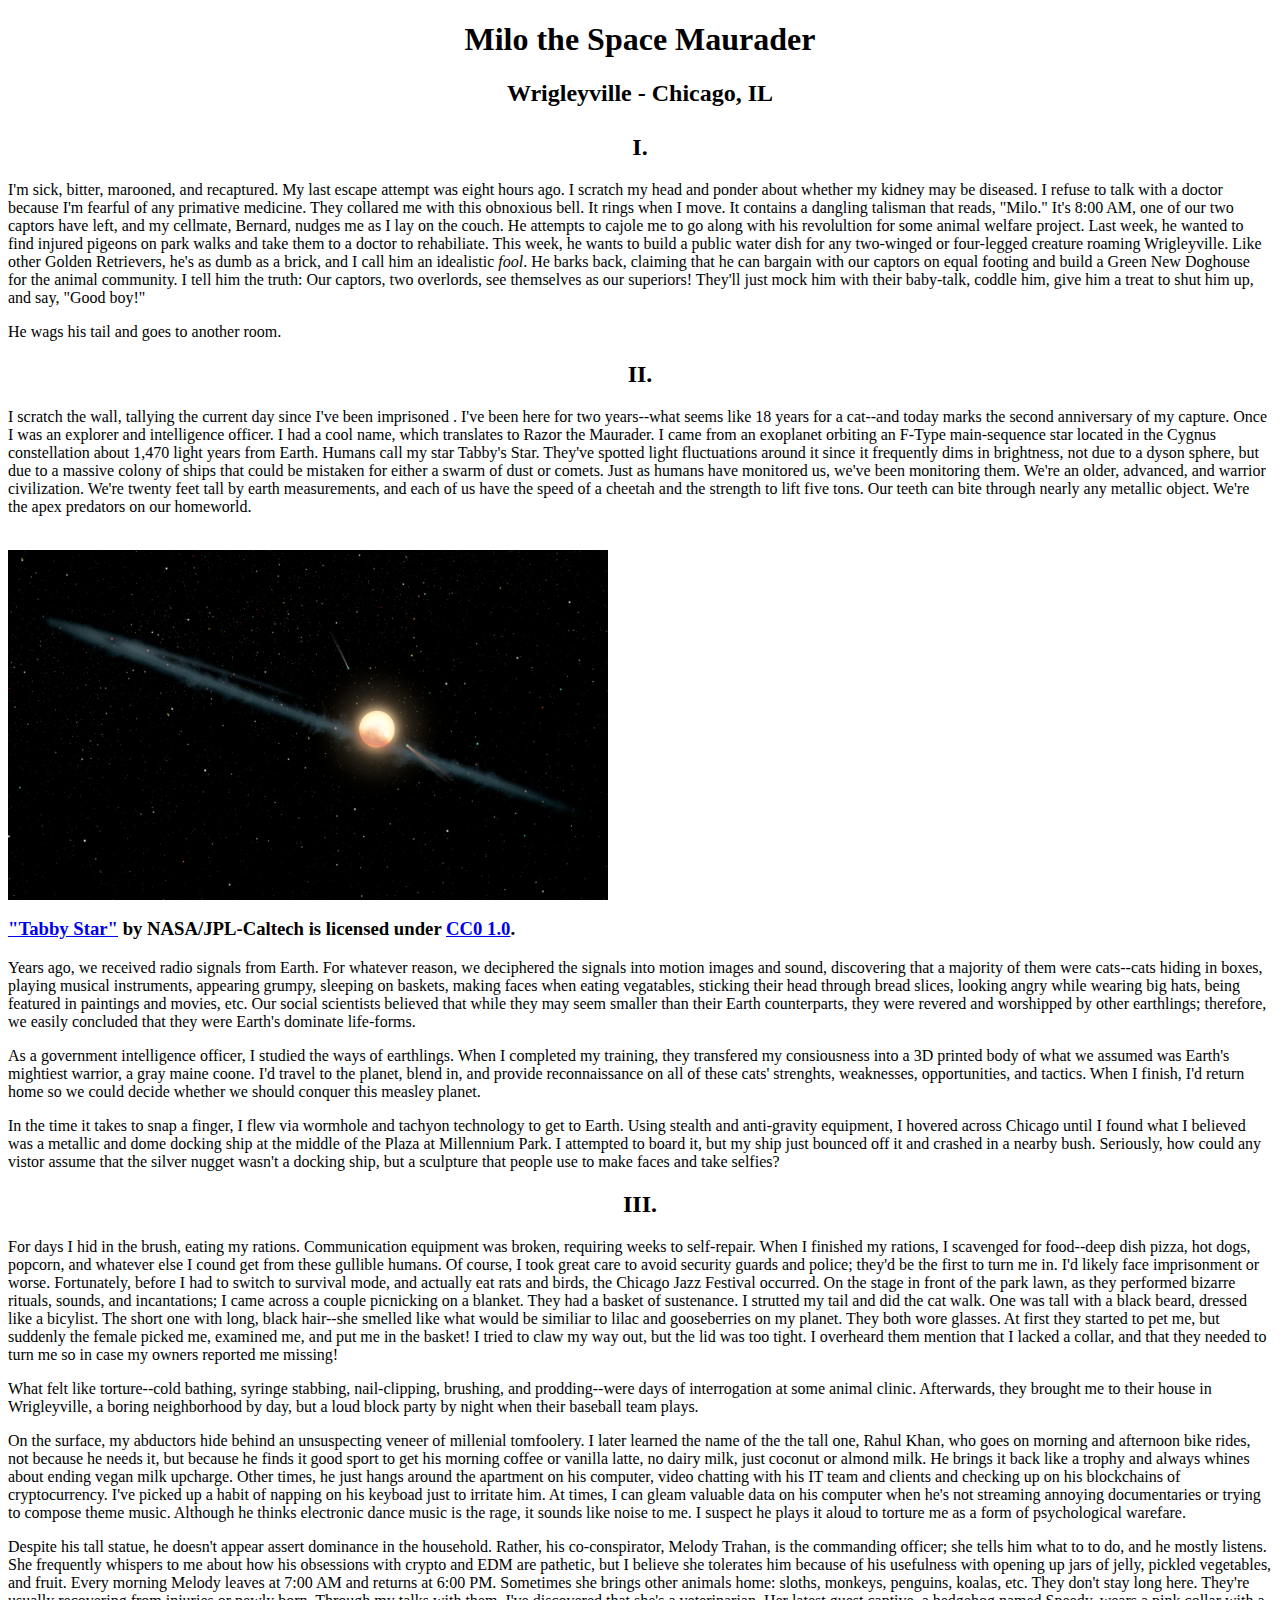
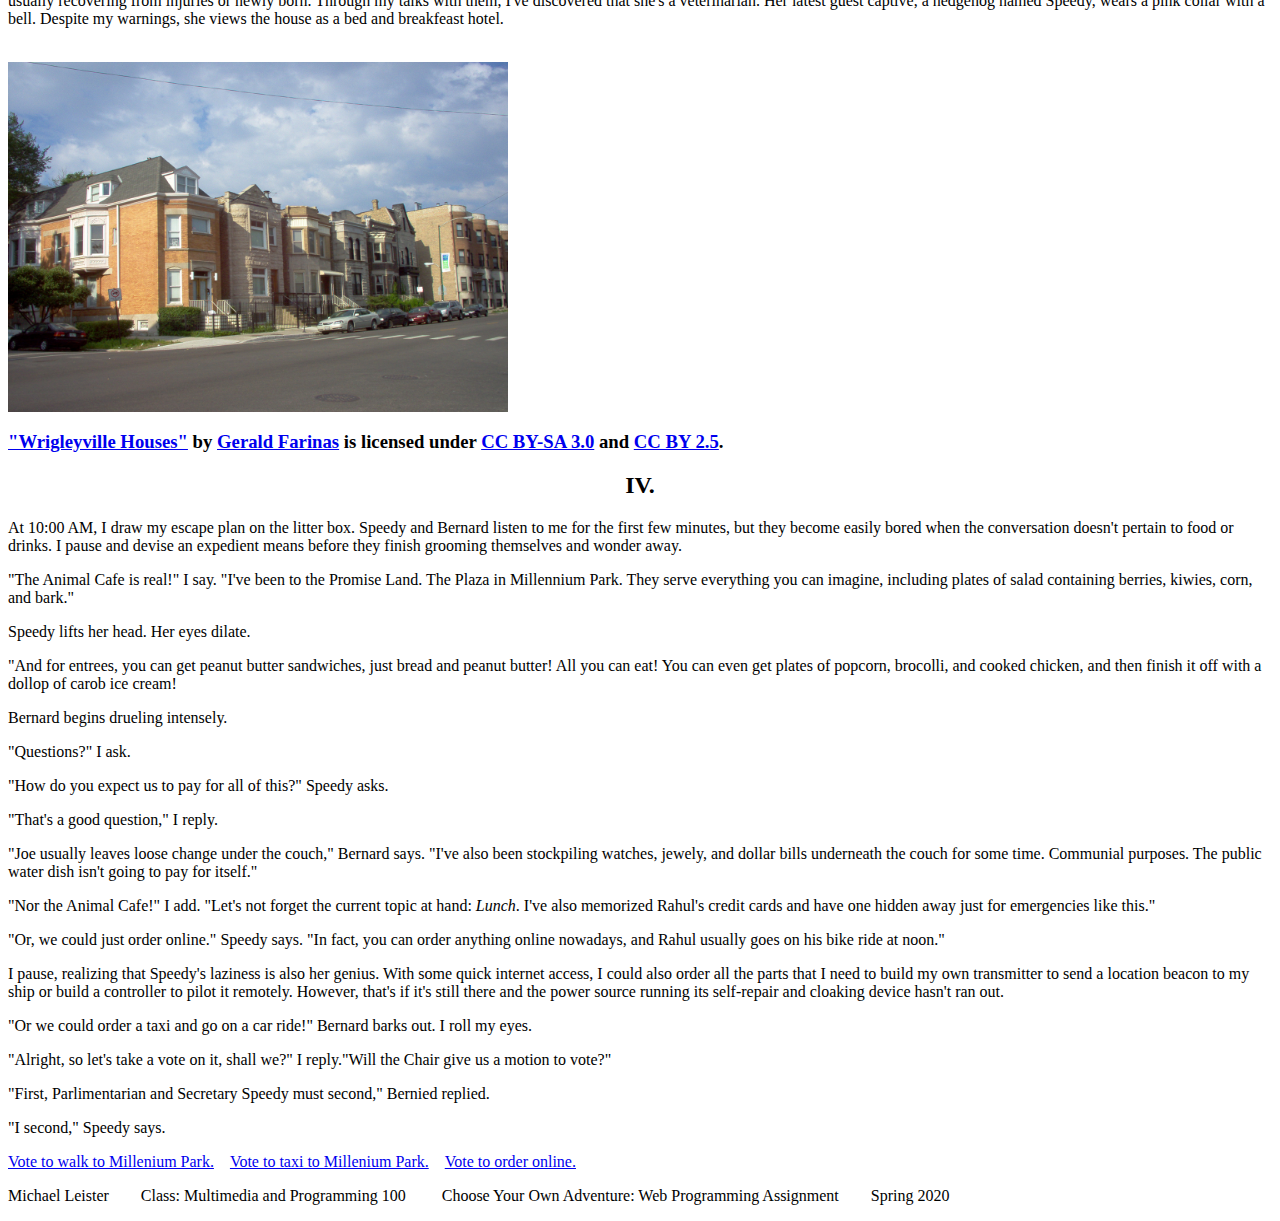
==== index.html @ e6d30ec0 "Update index.html" ====
<!doctype html>
<html>
<head>
	<title>Milo the Space Maurader</title>
	<link rel="stylesheet" type="text/css" href="style.css">
	<meta charset="utf-8">
</head>
<header>
	<h1 align="center">Milo the Space Maurader</h1>
</header>
    <body>
    <main>
    <article>
    <section>
    <h2 align="center">Wrigleyville - Chicago, IL <br><br>I.</h2>
    
          
    <p>I'm  sick, bitter, marooned, and recaptured. My last escape attempt was eight hours ago. I scratch my head and ponder about whether my kidney may be diseased. I refuse to talk with a doctor because I'm fearful of any primative medicine. They collared me with this obnoxious bell. It rings when I move. It contains a dangling talisman that reads, "Milo." It's 8:00 AM, one of our two captors have left, and my cellmate, Bernard, nudges me as I lay on the couch. He attempts to cajole me to go along with his revolultion for some animal welfare project. Last week, he wanted to find injured pigeons on park walks and take them to a doctor to rehabiliate. This week, he wants to build a public water dish for any two-winged or four-legged creature roaming  Wrigleyville. Like other Golden Retrievers, he's as dumb as a brick, and I call him an idealistic <em>fool</em>. He  barks back, claiming that he can bargain with our captors on equal footing and  build a Green New Doghouse for the animal community. I tell him the truth: Our captors, two overlords, see themselves as our superiors! They'll just mock him with their baby-talk, coddle him, give him a treat to shut him up, and say, "Good boy!"</p> He wags his tail and goes to another room.
    </section>
    
    <section>
    <h2 align="center">II.</h2>    
        
    <p>I scratch the wall, tallying the current day since I've been imprisoned . I've been here for two years--what seems like 18 years for a cat--and today marks the second anniversary of my capture. Once I was an explorer and  intelligence officer. I had a cool name, which translates to Razor the Maurader. I came from an exoplanet orbiting an F-Type main-sequence star located in the Cygnus constellation about 1,470 light years from Earth. Humans call my star Tabby's Star. They've spotted light fluctuations around it  since it frequently dims in brightness, not due to a dyson sphere, but due to a massive colony of ships that could be mistaken for either a swarm of dust or comets. Just as humans have monitored us, we've been monitoring them. We're an older, advanced, and warrior civilization. We're twenty feet tall by earth measurements, and each of us have the speed of a cheetah and the strength to lift five tons. Our teeth can bite through nearly any metallic object. We're the apex predators on our homeworld.</p>
        
     <br><img src="images/TabbysStar.png" alt="Tabby's Star" width="600" height="350" style="vertical-align:middle">
        <h3 align="left"><a href="https://www.jpl.nasa.gov/spaceimages/details.php?id=PIA22081">"Tabby Star"</a> by NASA/JPL-Caltech is licensed under <a href="https://creativecommons.org/publicdomain/zero/1.0/">CC0 1.0</a>.</h3>
    
    <!-- https://en.wikipedia.org/wiki/Tabby%27s_Star#/media/File:PIA22081-KIC8462852-TabbysStar-UnevenDustRing-Illustration-20171004.png -->    
        
    <p> Years ago, we received radio signals from Earth. For whatever reason, we deciphered the signals into motion images and sound, discovering that a majority of them were cats--cats hiding in boxes, playing musical instruments, appearing grumpy, sleeping on baskets, making faces when eating vegatables, sticking their head through bread slices, looking angry while wearing big hats, being featured in paintings and movies, etc. Our social scientists believed that while they may seem smaller than their Earth counterparts, they were revered and worshipped by other earthlings; therefore, we easily concluded that they were Earth's dominate life-forms.</p>
        
        
    <p>As a government intelligence officer, I studied the ways of earthlings. When I completed my training, they transfered my consiousness into a 3D printed body of what we assumed was Earth's mightiest warrior, a gray maine coone. I'd travel to the planet, blend in, and provide reconnaissance on all of these cats' strenghts, weaknesses, opportunities, and tactics. When I finish, I'd return home so we could decide whether we should conquer this measley planet.</p>
        
    <p>In the time it takes to snap a finger, I flew via wormhole and tachyon technology to get to Earth. Using stealth and anti-gravity equipment, I hovered across Chicago until I found what I believed was a metallic and dome docking ship at the middle of the Plaza at Millennium Park. I attempted to board it, but my ship just bounced off it and crashed in a nearby bush. Seriously, how could any vistor assume that the silver nugget wasn't a docking ship, but a sculpture that people use to make faces and take selfies? </p>
        
   
    </section>
    
    <section>
    <h2 align="center">III.</h2>
        
    <!--https://en.wikipedia.org/wiki/Millennium_Park#/media/File:Pano-chicago.jpg-->
        
    <p> For days I hid in the brush, eating my rations. Communication equipment was broken, requiring weeks to self-repair. When I finished my rations, I scavenged for food--deep dish pizza, hot dogs, popcorn, and whatever else I cound get from these gullible humans. Of course, I took great care to avoid security guards and police; they'd be the first to turn me in.  I'd likely face imprisonment or worse. Fortunately, before I had to switch to survival mode, and actually eat rats and birds, the Chicago Jazz Festival occurred. On the stage in front of the park lawn, as they performed bizarre rituals, sounds, and incantations; I came across a couple picnicking on a blanket. They had a basket of sustenance. I strutted my tail and did the cat walk. One was tall with a black beard, dressed like a bicylist. The short one with long, black hair--she smelled like what would be similiar to lilac and gooseberries on my planet. They both wore glasses. At first they started to pet me, but suddenly the female picked me, examined me, and put me in the basket!  I tried to claw my way out, but the lid was too tight. I overheard them mention that I lacked a collar, and that they needed to turn me so in case my owners reported me missing! </p>
     <p> What felt like torture--cold bathing, syringe stabbing, nail-clipping, brushing, and prodding--were days of interrogation at some animal clinic. Afterwards, they brought me to their house in Wrigleyville, a boring neighborhood by day, but a loud block party by night when their baseball team plays.</p> 
            
    <p>On the surface, my abductors hide behind an unsuspecting veneer of millenial tomfoolery. I later learned the name of the the tall one, Rahul Khan, who goes on morning and afternoon bike rides, not because he needs it, but because he finds it good sport to get his morning coffee or vanilla latte, no dairy milk, just coconut or almond milk. He brings it back like a trophy and always whines about ending vegan milk upcharge. Other times, he just hangs around the apartment on his computer, video chatting with his IT team and clients and checking up on his blockchains of cryptocurrency. I've picked up a habit of napping on his keyboad just to irritate him. At times, I can gleam valuable data on his computer when he's not streaming annoying documentaries or trying to compose theme music. Although he thinks electronic dance music is the rage, it sounds like noise to me. I suspect he plays it aloud to torture me as a form of psychological warefare. </p>
        
    <p>Despite his tall statue, he doesn't appear assert dominance in the household. Rather, his co-conspirator, Melody Trahan, is the commanding officer; she tells him what to to do, and he mostly listens. She frequently whispers to me about how his obsessions with crypto and EDM are pathetic, but I believe she tolerates him because of his usefulness with opening up jars of jelly, pickled vegetables, and fruit. Every morning Melody leaves at 7:00 AM and returns at 6:00 PM. Sometimes she brings other animals home: sloths, monkeys, penguins, koalas, etc. They don't stay long here. They're usually recovering from injuries or newly born. Through my talks with them, I've discovered that she's a veterinarian. Her latest guest captive, a hedgehog named Speedy, wears a pink collar with a bell. Despite my warnings, she views the house as a bed and breakfeast hotel. </p>
        
    <br><img src="images/Wrigleyville_Houses.jpg" alt="Wrigleyville Houses" width="500" height="350" style="vertical-align:middle">
        <h3 align="left"><a href="https://en.wikipedia.org/wiki/File:Gerald_Farinas_Wrigleyville_Houses.jpg#filelinks"> "Wrigleyville Houses"</a> by <a href="https://www.gerfarinas.com/">Gerald Farinas</a> is licensed under <a href="https://creativecommons.org/licenses/by-nd/2.0/">CC BY-SA 3.0</a> and <a href="https://creativecommons.org/licenses/by/2.5/">CC BY 2.5</a>.</h3>
        
    <!--https://en.wikipedia.org/wiki/Lake_View,_Chicago#/media/File:Gerald_Farinas_Wrigleyville_Houses.jpg-->


    </section>
    
    <section>
    <h2 align="center">IV.</h2>
    <p>At 10:00 AM, I draw my escape plan on the litter box. Speedy and Bernard listen to me for the first few minutes, but they become easily bored when the conversation doesn't pertain to food or drinks. I pause and devise an expedient means before they finish grooming themselves and wonder away.</p> 
    <p>"The Animal Cafe is real!" I say. "I've been to the Promise Land. The Plaza in Millennium Park. They serve everything you can imagine, including plates of  salad containing  berries, kiwies, corn, and bark."</p>
    <p> Speedy lifts her head. Her eyes dilate.</p>
    <p>"And for entrees, you can get peanut butter sandwiches, just bread and peanut butter! All you can eat! You can even get plates of popcorn, brocolli, and cooked chicken, and then finish it off with a dollop of carob ice cream!</p>
    <p>Bernard begins drueling intensely.</p>
    <p> "Questions?" I ask. </p>
    <p>"How do you expect us to pay for all of this?" Speedy asks.</p>
    <p>"That's a good question," I reply.</p>
    <p>  "Joe usually leaves loose change under the couch," Bernard says. "I've also been stockpiling watches, jewely, and dollar bills underneath the couch for some time. Communial purposes. The public water dish isn't going to pay for itself."</p>
        <p>"Nor the Animal Cafe!" I add. "Let's not forget the current topic at hand: <em>Lunch</em>. I've also memorized Rahul's credit cards and have one hidden away just for emergencies like this."</p>
    <p>"Or, we could just order online." Speedy says. "In fact, you can order anything online nowadays, and Rahul usually goes on his bike ride at noon."</p>
    <p>I pause, realizing that Speedy's laziness is also her genius. With some quick internet access, I could also order all the parts that I need to build my own transmitter to send a location beacon to my ship or build a controller to pilot it remotely. However, that's if it's still there and the power source running its self-repair and cloaking device hasn't ran out.</p>
    <p> "Or we could order a taxi and go on a car ride!" Bernard barks out. I roll my eyes.</p>
    <p>"Alright, so let's take a vote on it, shall we?" I reply."Will the Chair give us a motion to vote?"</p>
    <p>"First, Parlimentarian and Secretary Speedy must second," Bernied replied.</p>
    <p>"I second," Speedy says.</p>
                <aside>
    <a href="WalktoMilleniumPark.html" title="Walk to Millenium Park">Vote to walk to Millenium Park.</a>&emsp;<a href="TaxitoMilleniumPark.html" title="Taxi to Millenium Park">Vote to taxi to Millenium Park.</a>&emsp;<a href="OrderOnline.html" title="Order Online">Vote to order online.</a>
                </aside>                                                      
    
            </section>
        </article>
    </main>
<footer>
    <p>Michael Leister&emsp;&emsp;Class: Multimedia and Programming 100&emsp;&emsp; Choose Your Own Adventure: Web Programming Assignment&emsp;&emsp;Spring 2020 </p>
</footer>    
</body>
</html>
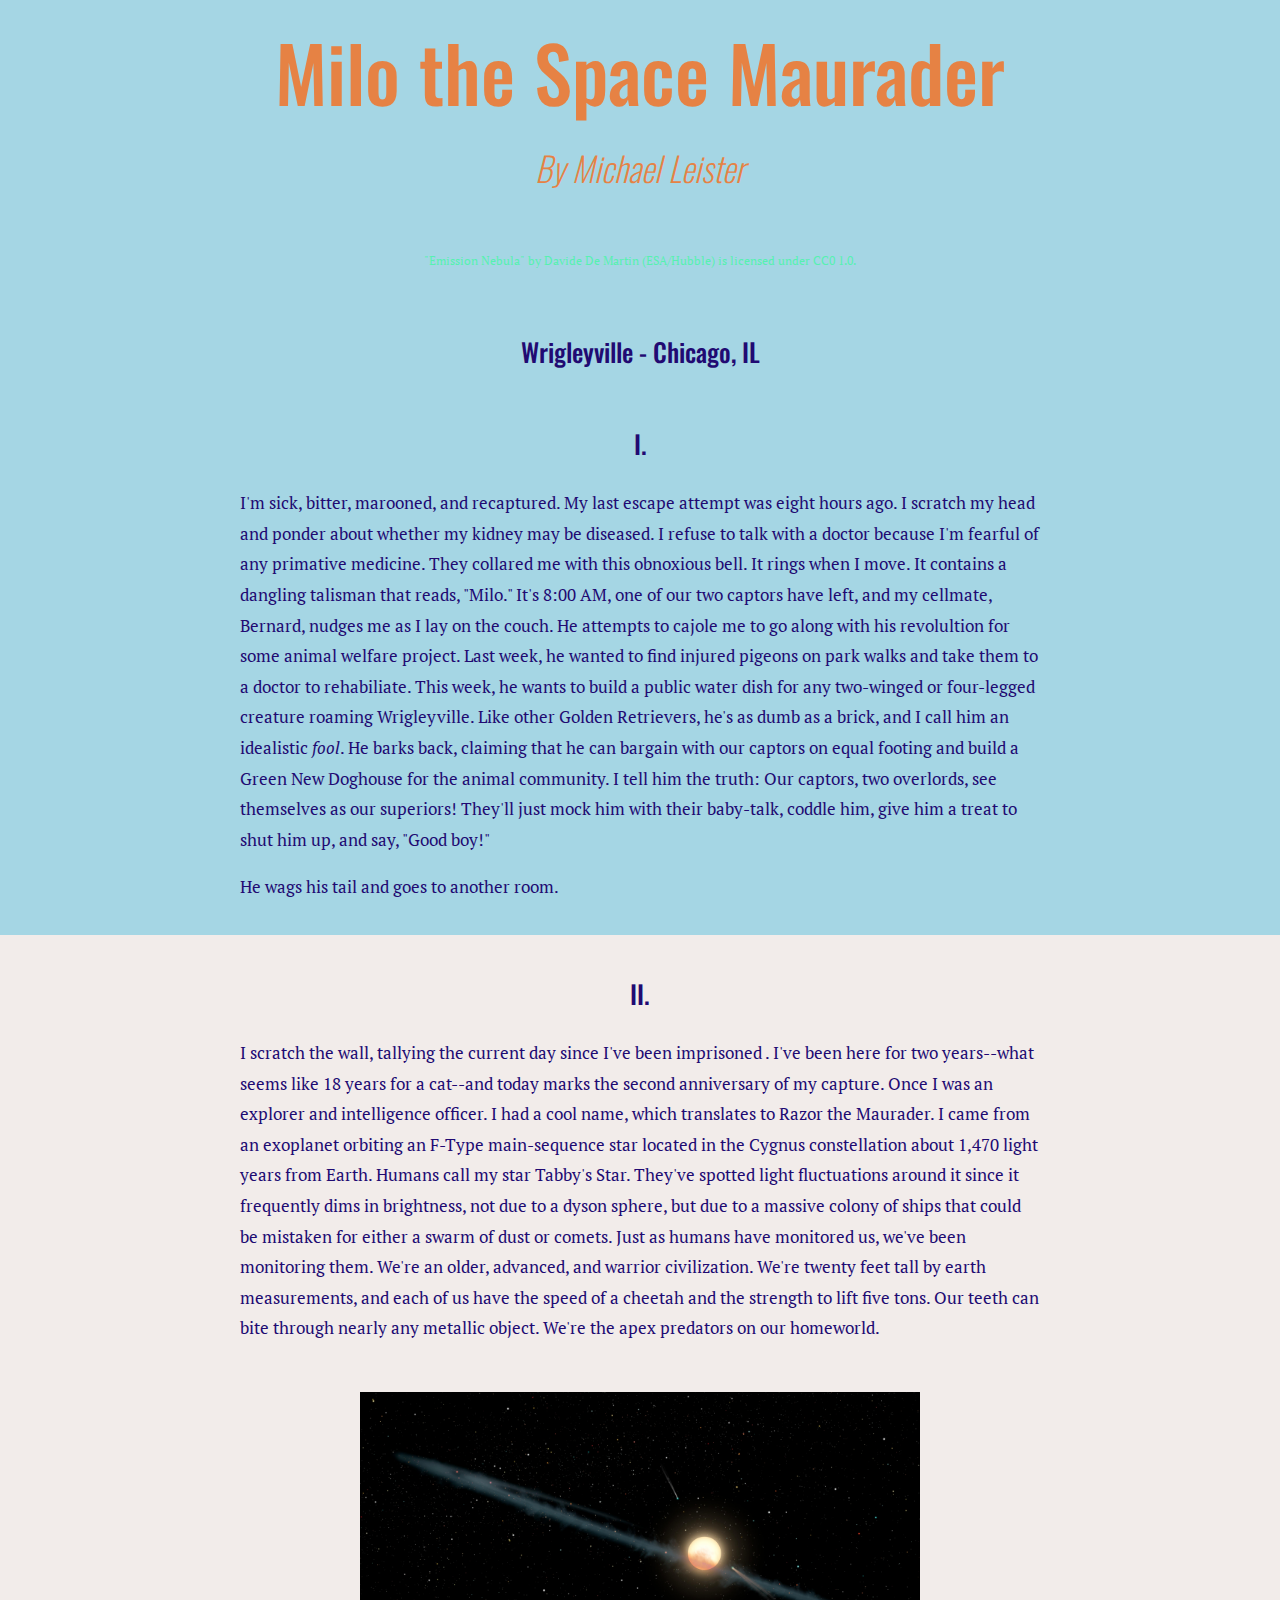
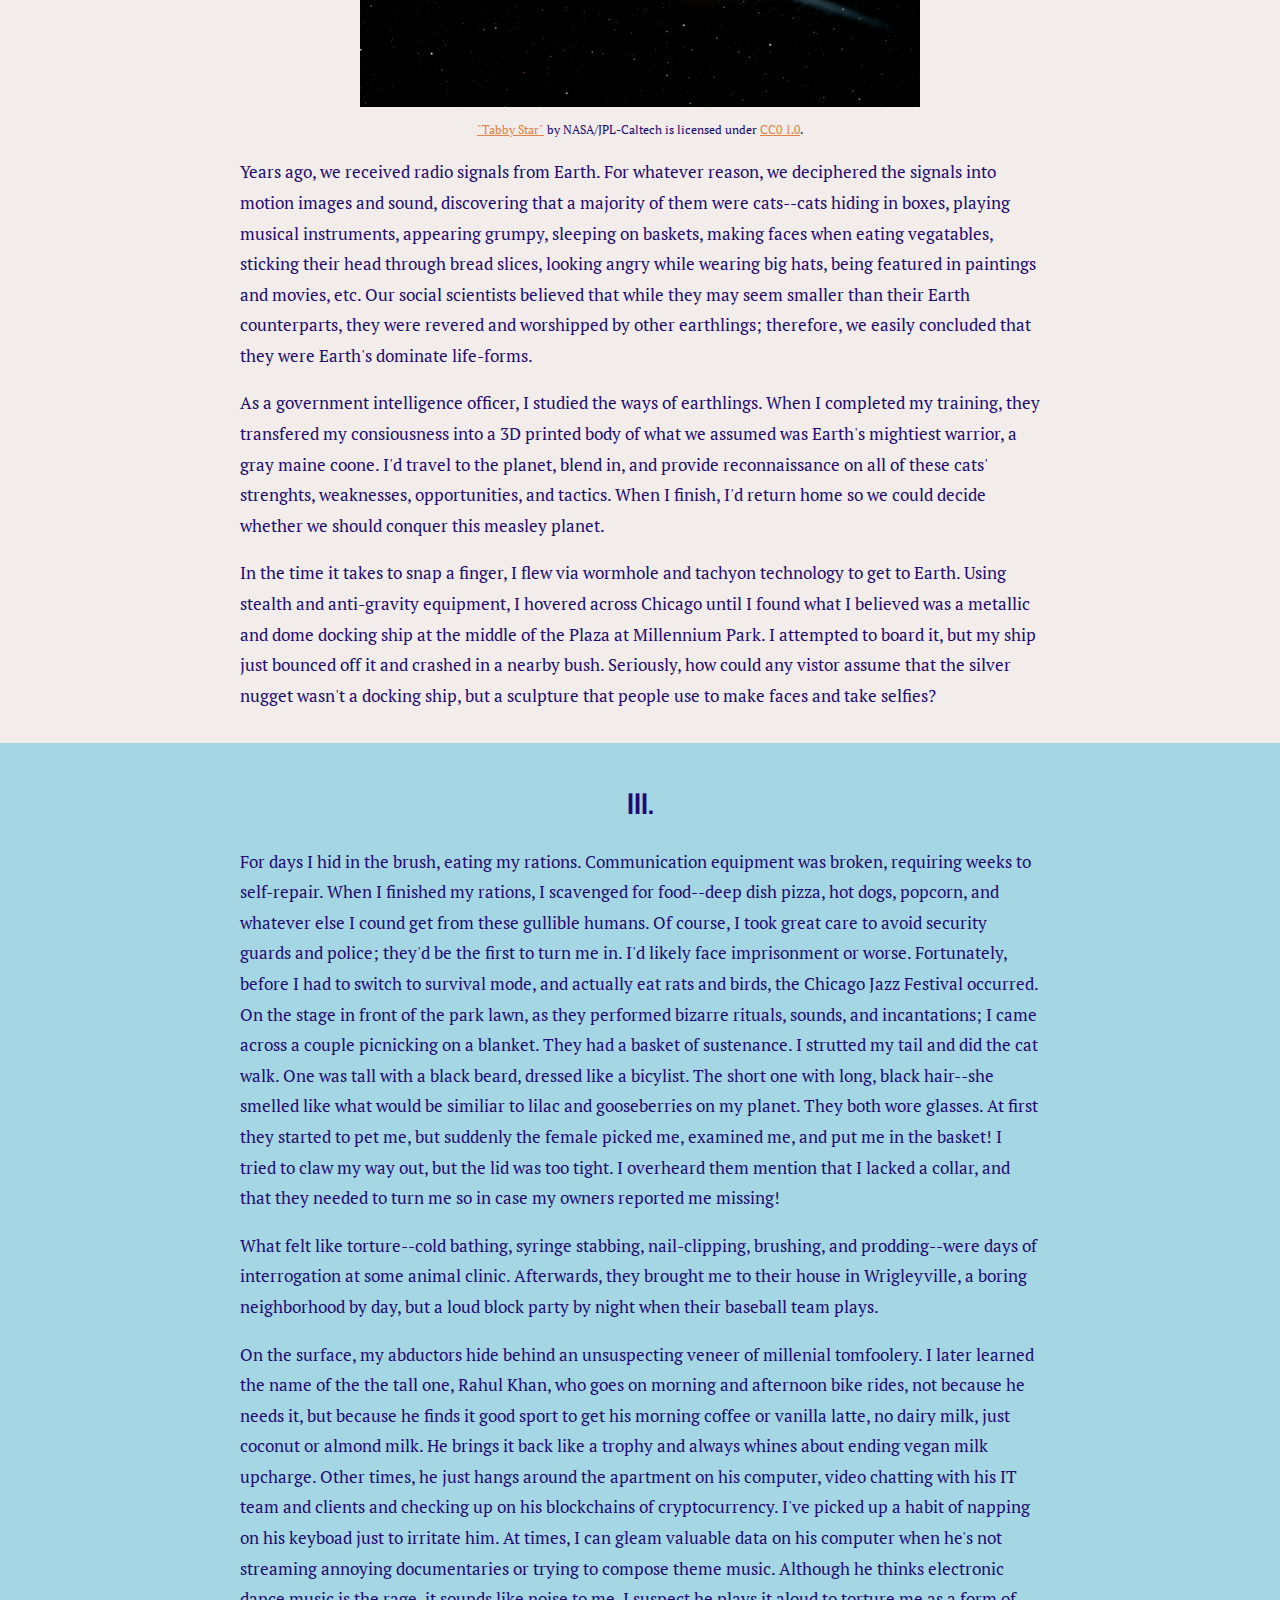
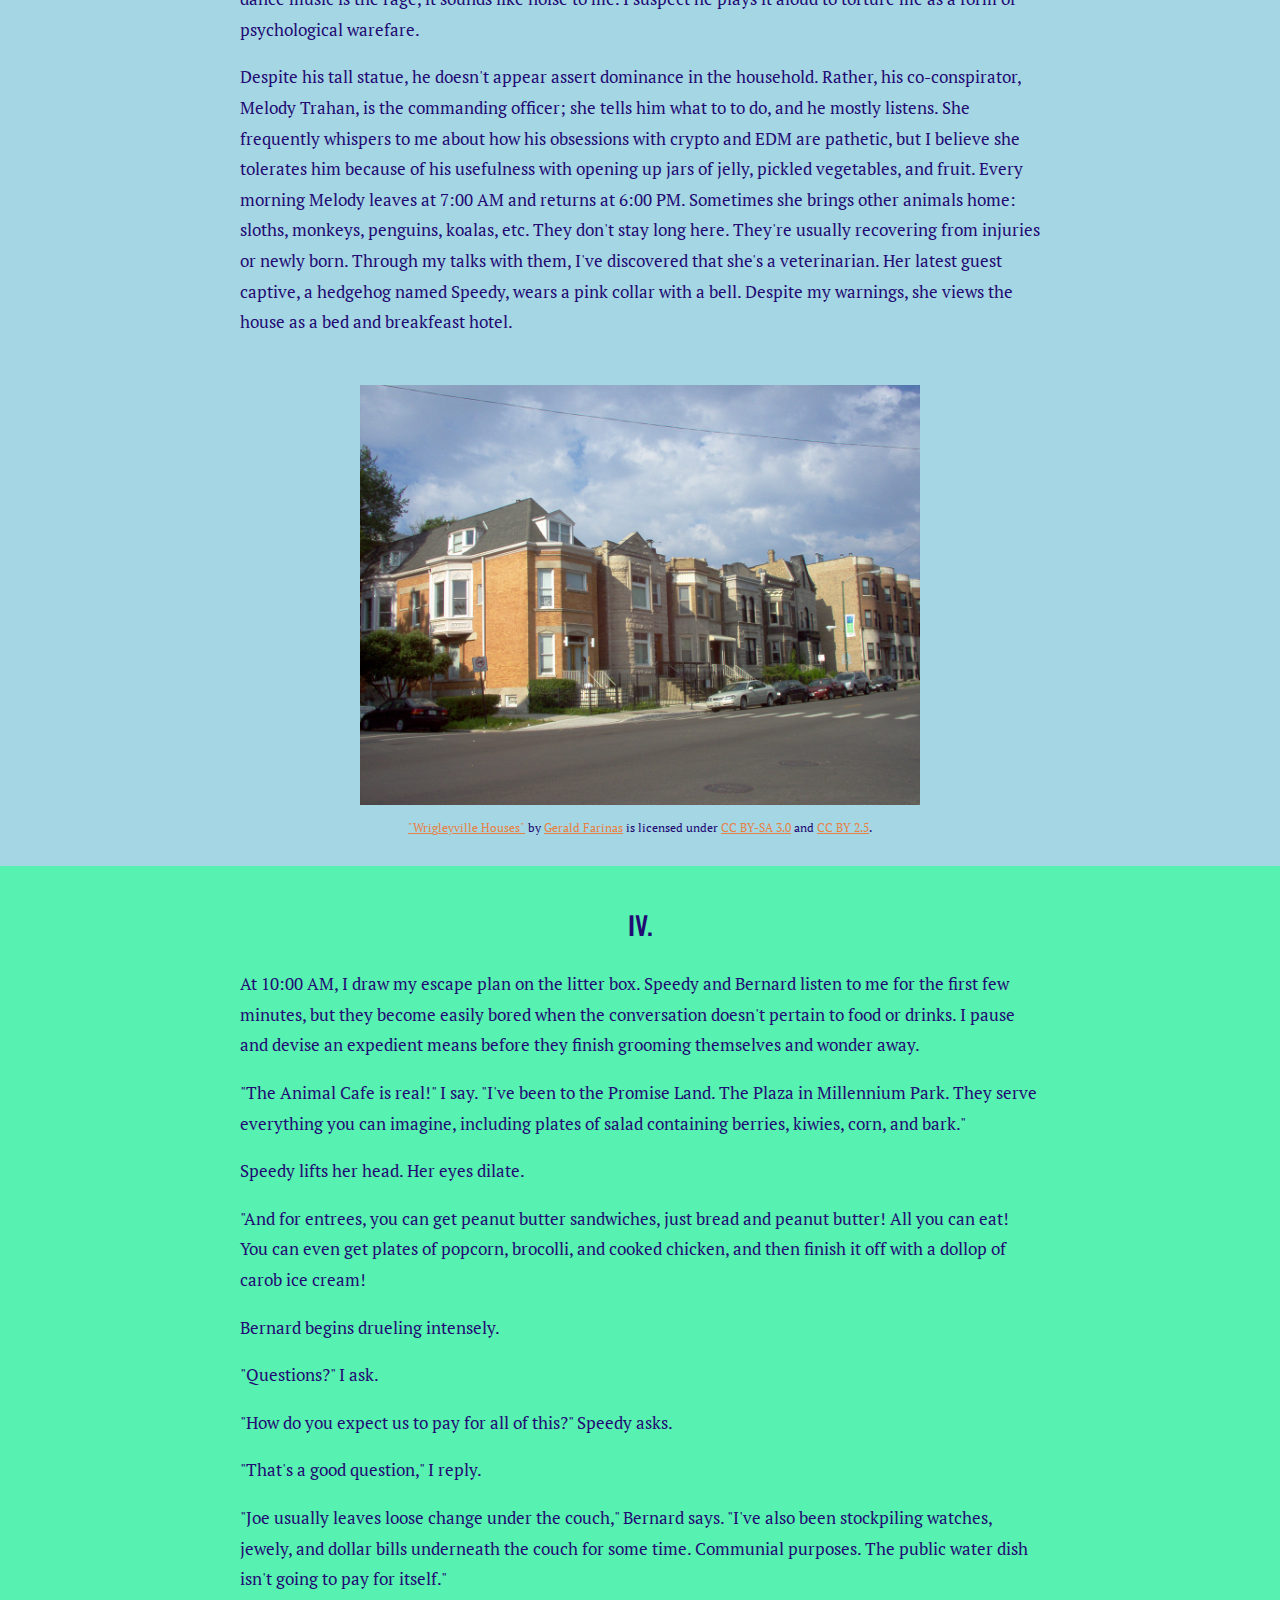
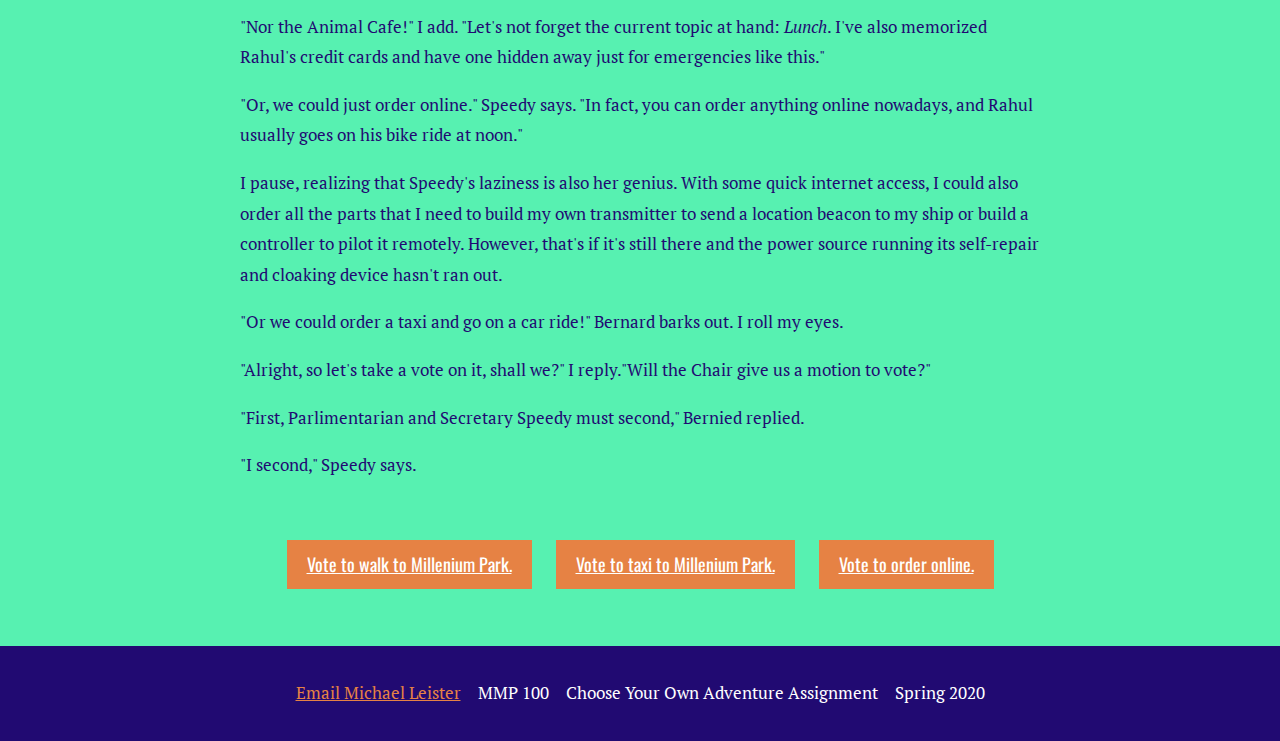
==== commit 1e3062c0: "Updates" ====
--- a/index.html
+++ b/index.html
@@ -2,28 +2,38 @@
 <html>
 <head>
 	<title>Milo the Space Maurader</title>
-	<link rel="stylesheet" type="text/css" href="style.css">
+    <link href="https://fonts.googleapis.com/css2?family=Oswald:wght@200;300;400;500;600;700&family=PT+Serif:ital,wght@0,400;0,700;1,400;1,700&family=Raleway&display=swap" rel="stylesheet"> 
+    <link href="https://fonts.googleapis.com/css2?family=Montserrat:ital,wght@0,100;0,200;0,300;0,400;0,500;0,600;0,700;0,800;1,100;1,200;1,300;1,400;1,500;1,600;1,700;1,800&display=swap" rel="stylesheet"> 
+	 <link rel="stylesheet" href="css/styles.css">
 	<meta charset="utf-8">
 </head>
 <header>
-	<h1 align="center">Milo the Space Maurader</h1>
+     <div class="content-wrap divider">
+    <h1>Milo the Space Maurader</h1>
+    <h5>By Michael Leister</h5>
+    <h4> "Emission Nebula" by  Davide De Martin (ESA/Hubble) is licensed under CC0 1.0.</h4>
+     </div>
 </header>
     <body>
     <main>
     <article>
-    <section>
+    <section class="i">
+    <div class="content-wrap divider">
     <h2 align="center">Wrigleyville - Chicago, IL <br><br>I.</h2>
     
           
-    <p>I'm  sick, bitter, marooned, and recaptured. My last escape attempt was eight hours ago. I scratch my head and ponder about whether my kidney may be diseased. I refuse to talk with a doctor because I'm fearful of any primative medicine. They collared me with this obnoxious bell. It rings when I move. It contains a dangling talisman that reads, "Milo." It's 8:00 AM, one of our two captors have left, and my cellmate, Bernard, nudges me as I lay on the couch. He attempts to cajole me to go along with his revolultion for some animal welfare project. Last week, he wanted to find injured pigeons on park walks and take them to a doctor to rehabiliate. This week, he wants to build a public water dish for any two-winged or four-legged creature roaming  Wrigleyville. Like other Golden Retrievers, he's as dumb as a brick, and I call him an idealistic <em>fool</em>. He  barks back, claiming that he can bargain with our captors on equal footing and  build a Green New Doghouse for the animal community. I tell him the truth: Our captors, two overlords, see themselves as our superiors! They'll just mock him with their baby-talk, coddle him, give him a treat to shut him up, and say, "Good boy!"</p> He wags his tail and goes to another room.
-    </section>
+    <p>I'm  sick, bitter, marooned, and recaptured. My last escape attempt was eight hours ago. I scratch my head and ponder about whether my kidney may be diseased. I refuse to talk with a doctor because I'm fearful of any primative medicine. They collared me with this obnoxious bell. It rings when I move. It contains a dangling talisman that reads, "Milo." It's 8:00 AM, one of our two captors have left, and my cellmate, Bernard, nudges me as I lay on the couch. He attempts to cajole me to go along with his revolultion for some animal welfare project. Last week, he wanted to find injured pigeons on park walks and take them to a doctor to rehabiliate. This week, he wants to build a public water dish for any two-winged or four-legged creature roaming  Wrigleyville. Like other Golden Retrievers, he's as dumb as a brick, and I call him an idealistic <em>fool</em>. He  barks back, claiming that he can bargain with our captors on equal footing and  build a Green New Doghouse for the animal community. I tell him the truth: Our captors, two overlords, see themselves as our superiors! They'll just mock him with their baby-talk, coddle him, give him a treat to shut him up, and say, "Good boy!"</p> <p>He wags his tail and goes to another room.</p>
+        </div>
+    </section >
     
-    <section>
-    <h2 align="center">II.</h2>    
+    <section class="ii">
+    <div class="content-wrap divider">
+    <h2>II.</h2>    
         
     <p>I scratch the wall, tallying the current day since I've been imprisoned . I've been here for two years--what seems like 18 years for a cat--and today marks the second anniversary of my capture. Once I was an explorer and  intelligence officer. I had a cool name, which translates to Razor the Maurader. I came from an exoplanet orbiting an F-Type main-sequence star located in the Cygnus constellation about 1,470 light years from Earth. Humans call my star Tabby's Star. They've spotted light fluctuations around it  since it frequently dims in brightness, not due to a dyson sphere, but due to a massive colony of ships that could be mistaken for either a swarm of dust or comets. Just as humans have monitored us, we've been monitoring them. We're an older, advanced, and warrior civilization. We're twenty feet tall by earth measurements, and each of us have the speed of a cheetah and the strength to lift five tons. Our teeth can bite through nearly any metallic object. We're the apex predators on our homeworld.</p>
         
-     <br><img src="images/TabbysStar.png" alt="Tabby's Star" width="600" height="350" style="vertical-align:middle">
+     <br>
+        <img src="images/TabbysStar.png" alt="Tabby's Star" class="center"> 
         <h3 align="left"><a href="https://www.jpl.nasa.gov/spaceimages/details.php?id=PIA22081">"Tabby Star"</a> by NASA/JPL-Caltech is licensed under <a href="https://creativecommons.org/publicdomain/zero/1.0/">CC0 1.0</a>.</h3>
     
     <!-- https://en.wikipedia.org/wiki/Tabby%27s_Star#/media/File:PIA22081-KIC8462852-TabbysStar-UnevenDustRing-Illustration-20171004.png -->    
@@ -35,11 +45,12 @@
         
     <p>In the time it takes to snap a finger, I flew via wormhole and tachyon technology to get to Earth. Using stealth and anti-gravity equipment, I hovered across Chicago until I found what I believed was a metallic and dome docking ship at the middle of the Plaza at Millennium Park. I attempted to board it, but my ship just bounced off it and crashed in a nearby bush. Seriously, how could any vistor assume that the silver nugget wasn't a docking ship, but a sculpture that people use to make faces and take selfies? </p>
         
-   
+        </div>
     </section>
     
-    <section>
-    <h2 align="center">III.</h2>
+    <section class="iii">
+    <div class="content-wrap divider">
+    <h2>III.</h2>
         
     <!--https://en.wikipedia.org/wiki/Millennium_Park#/media/File:Pano-chicago.jpg-->
         
@@ -50,16 +61,15 @@
         
     <p>Despite his tall statue, he doesn't appear assert dominance in the household. Rather, his co-conspirator, Melody Trahan, is the commanding officer; she tells him what to to do, and he mostly listens. She frequently whispers to me about how his obsessions with crypto and EDM are pathetic, but I believe she tolerates him because of his usefulness with opening up jars of jelly, pickled vegetables, and fruit. Every morning Melody leaves at 7:00 AM and returns at 6:00 PM. Sometimes she brings other animals home: sloths, monkeys, penguins, koalas, etc. They don't stay long here. They're usually recovering from injuries or newly born. Through my talks with them, I've discovered that she's a veterinarian. Her latest guest captive, a hedgehog named Speedy, wears a pink collar with a bell. Despite my warnings, she views the house as a bed and breakfeast hotel. </p>
         
-    <br><img src="images/Wrigleyville_Houses.jpg" alt="Wrigleyville Houses" width="500" height="350" style="vertical-align:middle">
-        <h3 align="left"><a href="https://en.wikipedia.org/wiki/File:Gerald_Farinas_Wrigleyville_Houses.jpg#filelinks"> "Wrigleyville Houses"</a> by <a href="https://www.gerfarinas.com/">Gerald Farinas</a> is licensed under <a href="https://creativecommons.org/licenses/by-nd/2.0/">CC BY-SA 3.0</a> and <a href="https://creativecommons.org/licenses/by/2.5/">CC BY 2.5</a>.</h3>
+    <br><img src="images/Wrigleyville_Houses.jpg" alt="Wrigleyville Houses" class="center">
+        <h3><a href="https://en.wikipedia.org/wiki/File:Gerald_Farinas_Wrigleyville_Houses.jpg#filelinks"> "Wrigleyville Houses"</a> by <a href="https://www.gerfarinas.com/">Gerald Farinas</a> is licensed under <a href="https://creativecommons.org/licenses/by-nd/2.0/">CC BY-SA 3.0</a> and <a href="https://creativecommons.org/licenses/by/2.5/">CC BY 2.5</a>.</h3>
         
     <!--https://en.wikipedia.org/wiki/Lake_View,_Chicago#/media/File:Gerald_Farinas_Wrigleyville_Houses.jpg-->
-
-
+        </div>
     </section>
-    
-    <section>
-    <h2 align="center">IV.</h2>
+    <section class="iv">
+    <div class="content-wrap divider">
+    <h2>IV.</h2>
     <p>At 10:00 AM, I draw my escape plan on the litter box. Speedy and Bernard listen to me for the first few minutes, but they become easily bored when the conversation doesn't pertain to food or drinks. I pause and devise an expedient means before they finish grooming themselves and wonder away.</p> 
     <p>"The Animal Cafe is real!" I say. "I've been to the Promise Land. The Plaza in Millennium Park. They serve everything you can imagine, including plates of  salad containing  berries, kiwies, corn, and bark."</p>
     <p> Speedy lifts her head. Her eyes dilate.</p>
@@ -75,16 +85,18 @@
     <p> "Or we could order a taxi and go on a car ride!" Bernard barks out. I roll my eyes.</p>
     <p>"Alright, so let's take a vote on it, shall we?" I reply."Will the Chair give us a motion to vote?"</p>
     <p>"First, Parlimentarian and Secretary Speedy must second," Bernied replied.</p>
-    <p>"I second," Speedy says.</p>
+    <p>"I second," Speedy says.</p><br>
                 <aside>
-    <a href="WalktoMilleniumPark.html" title="Walk to Millenium Park">Vote to walk to Millenium Park.</a>&emsp;<a href="TaxitoMilleniumPark.html" title="Taxi to Millenium Park">Vote to taxi to Millenium Park.</a>&emsp;<a href="OrderOnline.html" title="Order Online">Vote to order online.</a>
+                    <h3><a class="btn" href="WalktoMilleniumPark.html" title="Walk to Millenium Park">Vote to walk to Millenium Park.</a>&emsp;&emsp;<a  class="btn" href="TaxitoMilleniumPark.html" title="Taxi to Millenium Park">Vote to taxi to Millenium Park.</a>&emsp;&emsp;<a class="btn" href="OrderOnline.html" title="Order Online">Vote to order online.</a></h3><br>
                 </aside>                                                      
-    
+        </div>
             </section>
         </article>
     </main>
 <footer>
-    <p>Michael Leister&emsp;&emsp;Class: Multimedia and Programming 100&emsp;&emsp; Choose Your Own Adventure: Web Programming Assignment&emsp;&emsp;Spring 2020 </p>
+    <div class="content-wrap divider">
+        <p><a href="mailto:Michael.Leister@stu.bmcc.cuny.edu">Email Michael Leister</a>&emsp;MMP 100&emsp;Choose Your Own Adventure Assignment&emsp;Spring 2020</p>
+    </div>
 </footer>    
 </body>
 </html>--- a/css/styles.css
+++ b/css/styles.css
@@ -0,0 +1,232 @@
+/*
+FONTS
+font-family: 'PT Serif', serif;
+font-family: 'Oswald', sans-serif;
+font-family: 'Raleway', sans-serif;
+font-family: 'Montserrat', sans-serif;
+*/
+
+/*
+COLOR PALLETTE
+https://graphicmama.com/blog/website-color-schemes/
+
+#210A72 - MidnightBlue *Primary type color
+#A5D6E4 - LightBlue
+#FBD4D5 - PalePink
+#E68244 - Mandarin
+#57F1B1 - MediumAquamarine *Secondary type color
+#FFFFFF - White
+*/
+
+/* Global styles
+--------------------------*/
+                                    
+
+body {
+  color: #210A72;
+  background-color: #A5D6E4 ;
+  margin: 0;
+  padding: 0;
+  font-family: 'PT Serif', serif;
+  font-size: 17px;
+  line-height: 1.8;
+  text-align: left;
+}
+h1 {
+    font-family: 'Oswald', sans-serif;
+    font-style: normal;
+    font-weight: 500;
+    font-size: 4.5em;
+    line-height: .15;
+    text-align: center;
+    color: #E68244;
+}
+h2 {
+    font-family: 'Oswald', sans-serif;
+    font-style: medium;
+    font-weight: 500;
+    font-size: 1.5em;
+    color: ##210A72;
+    text-align: center;
+}
+h3 {
+    font-family: 'PT Serif', serif;;
+    font-style: normal;
+    font-weight: 400;
+    font-size: 12px;
+    color: #210A72;
+    text-align: center;
+}
+h4 {
+    font-family: 'PT Serif', serif;;
+    font-style: normal;
+    font-weight: 400;
+    font-size: 12px;
+    color:#57F1B1;
+    text-align: center;
+    line-height: .25; 
+}
+h5 {
+    font-family: 'Oswald', sans-serif;
+    font-style: italic;
+    font-weight: 250;
+    font-size: 2em;
+    line-height: 2;
+    text-align: center;
+    color: #E68244;
+}
+
+.content-wrap {
+  max-width: 800px;
+  width: 85%;
+  margin: 0 auto;
+  padding: 15px 0;
+}
+
+/* Images 
+https://www.tutorialrepublic.com/faq/how-to-auto-resize-an-image-to-fit-into-a-div-container-using-css.php
+-----------------------*/
+img{
+    max-width: 70%;
+    max-height: 70%;
+    display: block; /* no  extra space below image */
+}
+.center {
+  display: block;
+  margin-left: auto;
+  margin-right: auto;
+  width: 70%;
+}
+
+.i {
+  background: #A5D6E4;
+  
+}
+.ii {
+  background: #f2ecea;
+}
+.iii {
+  background: #A5D6E4;
+}
+.iv {
+  background: #57F1B1;
+}
+.v {
+  background: #A5D6E4;
+  
+}
+.vi {
+  background: #f2ecea;
+}
+.vii {
+  background: #A5D6E4;
+}
+.viii {
+  background: #57F1B1;
+}
+.ix {
+  background: #A5D6E4;
+  
+}
+.x {
+  background: #f2ecea;
+}
+
+
+
+/* Header
+-----------------------*/
+header {
+  background-image: url("../images/EmissionsNebula.jpg");
+  background-size: cover;
+  
+}
+
+/* Footer
+------------------------*/
+footer {
+    background: #210A72;
+    color: #FFFFFF;
+    text-align: center;
+    font-family: font-family: 'Montserrat', sans-serif;
+    
+}
+    
+/*Interaction
+------------------------*/
+a {
+  color: #E68244;
+}
+a:hover {
+  text-decoration: none;
+}
+    
+.btn {
+  background-color: #E68244;
+  font-family: 'Oswald', sans-serif;
+  font-style: normal;
+  border: none;
+  color: white;
+  padding: 8px 20px;
+  text-align: center;
+  text-decoration: underline;
+  display: inline-block;
+  font-size: 18px;
+}
+/*https://www.w3schools.com/css/css3_buttons.asp */
+
+
+/* Response
+---------------------*/
+
+@media screen and (max-width:850px){
+header, footer {
+    text-align: center;
+}
+h1 {
+     font-size: 3em;
+     
+}
+.btn {
+  background-color: #E68244; /* Mandarin */
+  font-family: 'Oswald', sans-serif;
+  font-style: normal;
+  border: none;
+  color: white;
+  padding: 1px 3px;
+  text-align: center;
+  text-decoration: underline;
+  display: inline-block;
+  font-size: 16px;
+}
+
+    
+@media screen and (max-width:650px){
+header, footer {
+    text-align: center;
+}
+h1 {
+     font-size: 2em;
+     
+}
+    
+.btn {
+  background-color: #b36200; 
+  font-family: 'Oswald', sans-serif;
+  font-style: normal;
+  border: none;
+  color: white;
+  padding: 1px 3px;
+  text-align: center;
+  text-decoration: underline;
+  display: inline-block;
+  font-size: 14px;
+}
+
+    
+/*h3 {
+    font-size: medium;
+    font-weight: 800;
+    color: #7C7C7C;
+} */
+
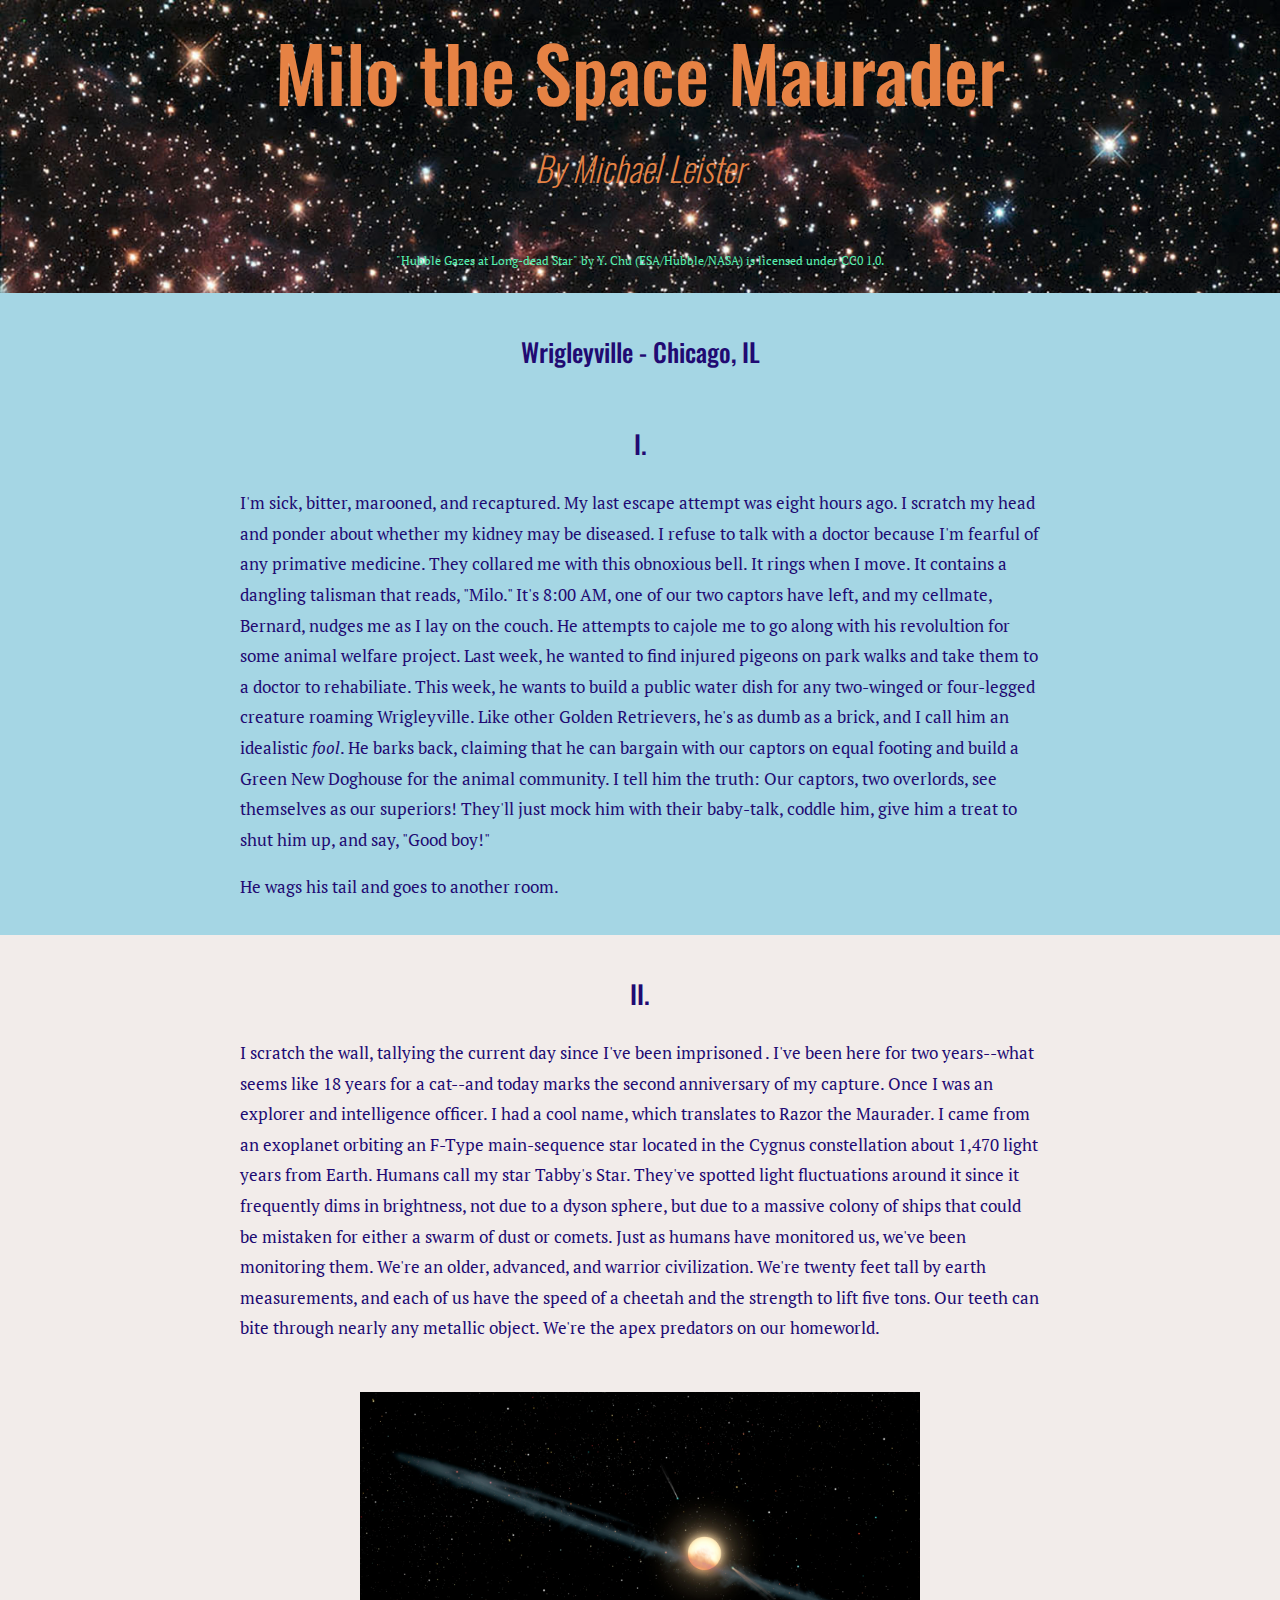
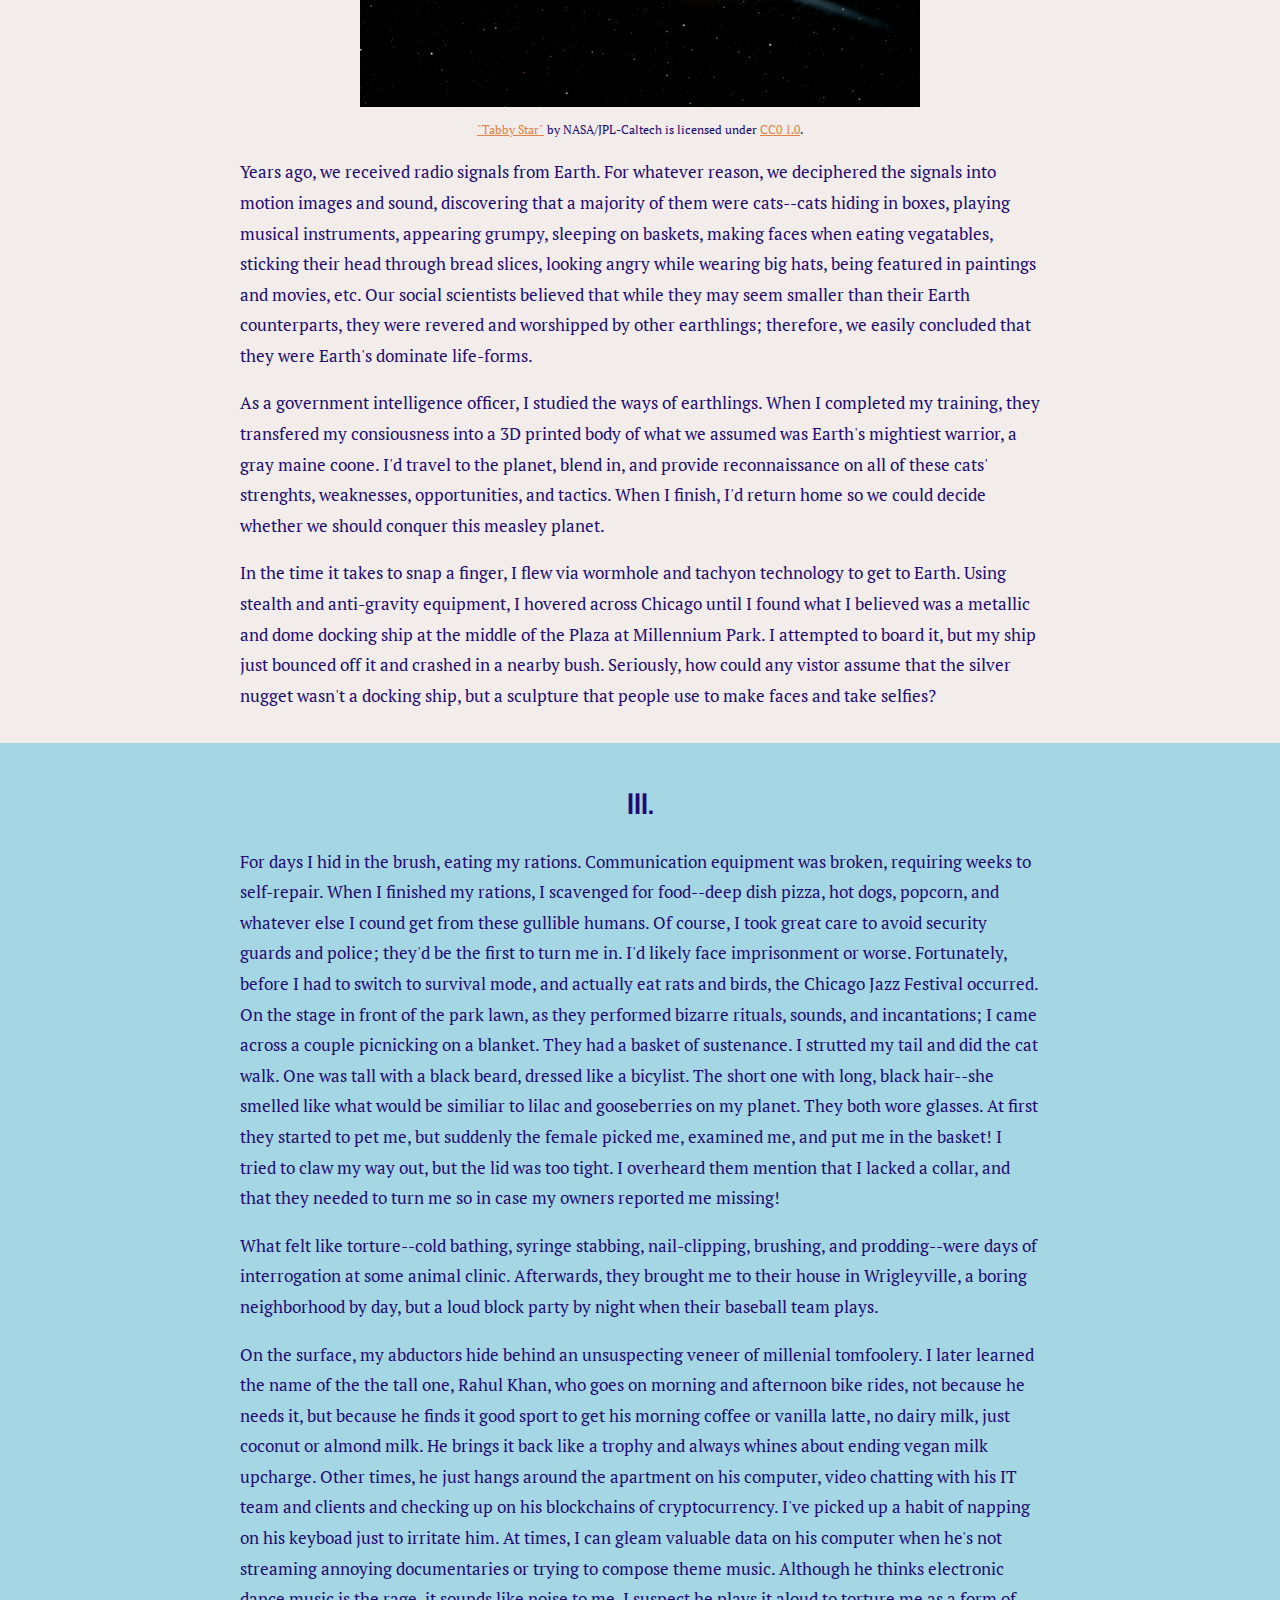
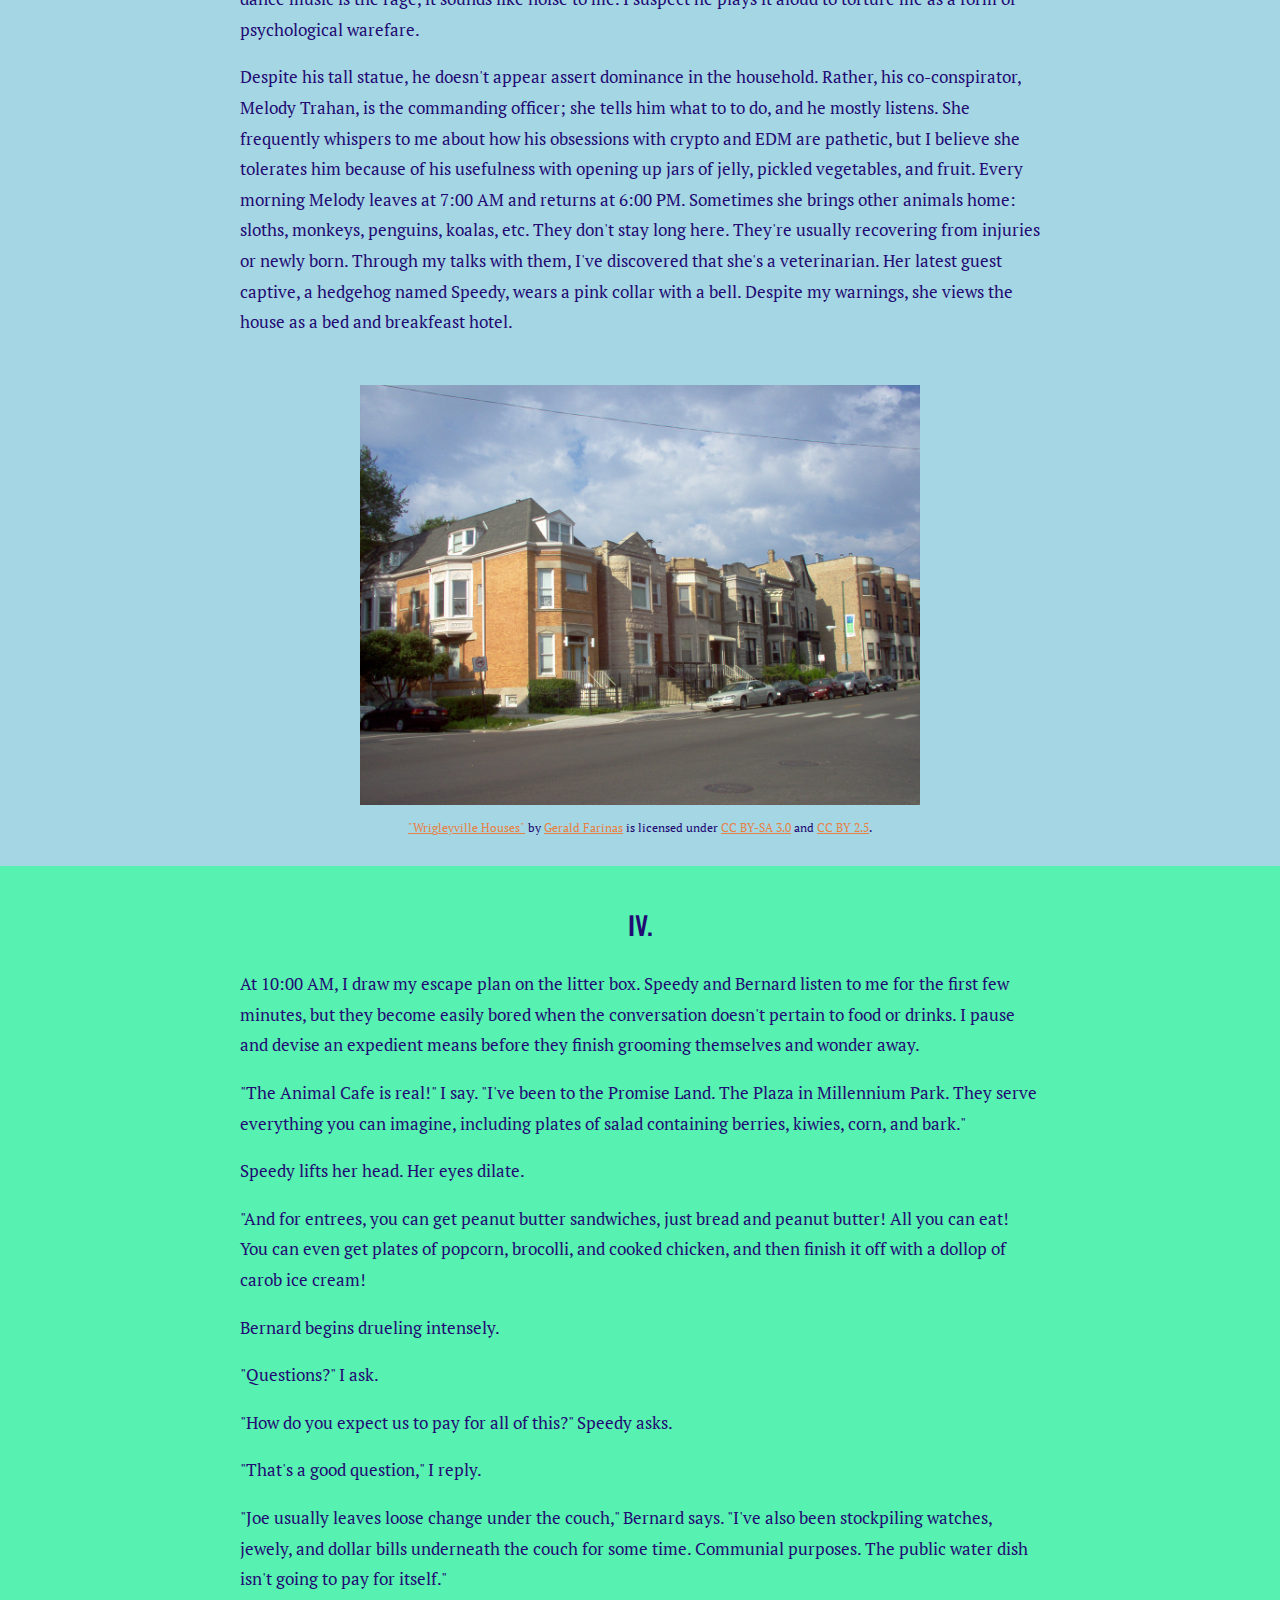
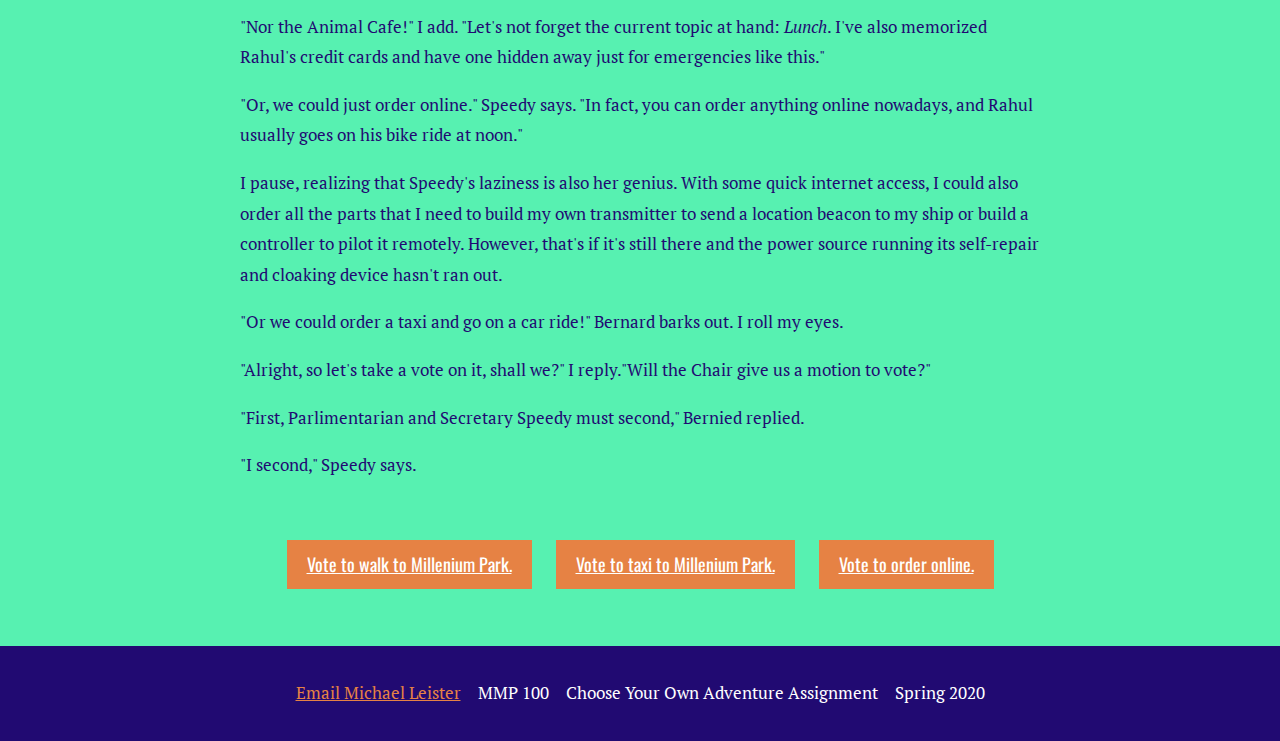
==== commit db1c9808: "update" ====
--- a/index.html
+++ b/index.html
@@ -11,7 +11,7 @@
      <div class="content-wrap divider">
     <h1>Milo the Space Maurader</h1>
     <h5>By Michael Leister</h5>
-    <h4> "Emission Nebula" by  Davide De Martin (ESA/Hubble) is licensed under CC0 1.0.</h4>
+    <h4> "Hubble Gazes at Long-dead Star" by Y. Chu (ESA/Hubble/NASA) is licensed under CC0 1.0.</h4>
      </div>
 </header>
     <body>
--- a/css/styles.css
+++ b/css/styles.css
@@ -137,7 +137,7 @@
 /* Header
 -----------------------*/
 header {
-  background-image: url("../images/EmissionsNebula.jpg");
+  background-image: url("../images/longdeadstar.jpg");
   background-size: cover;
   
 }
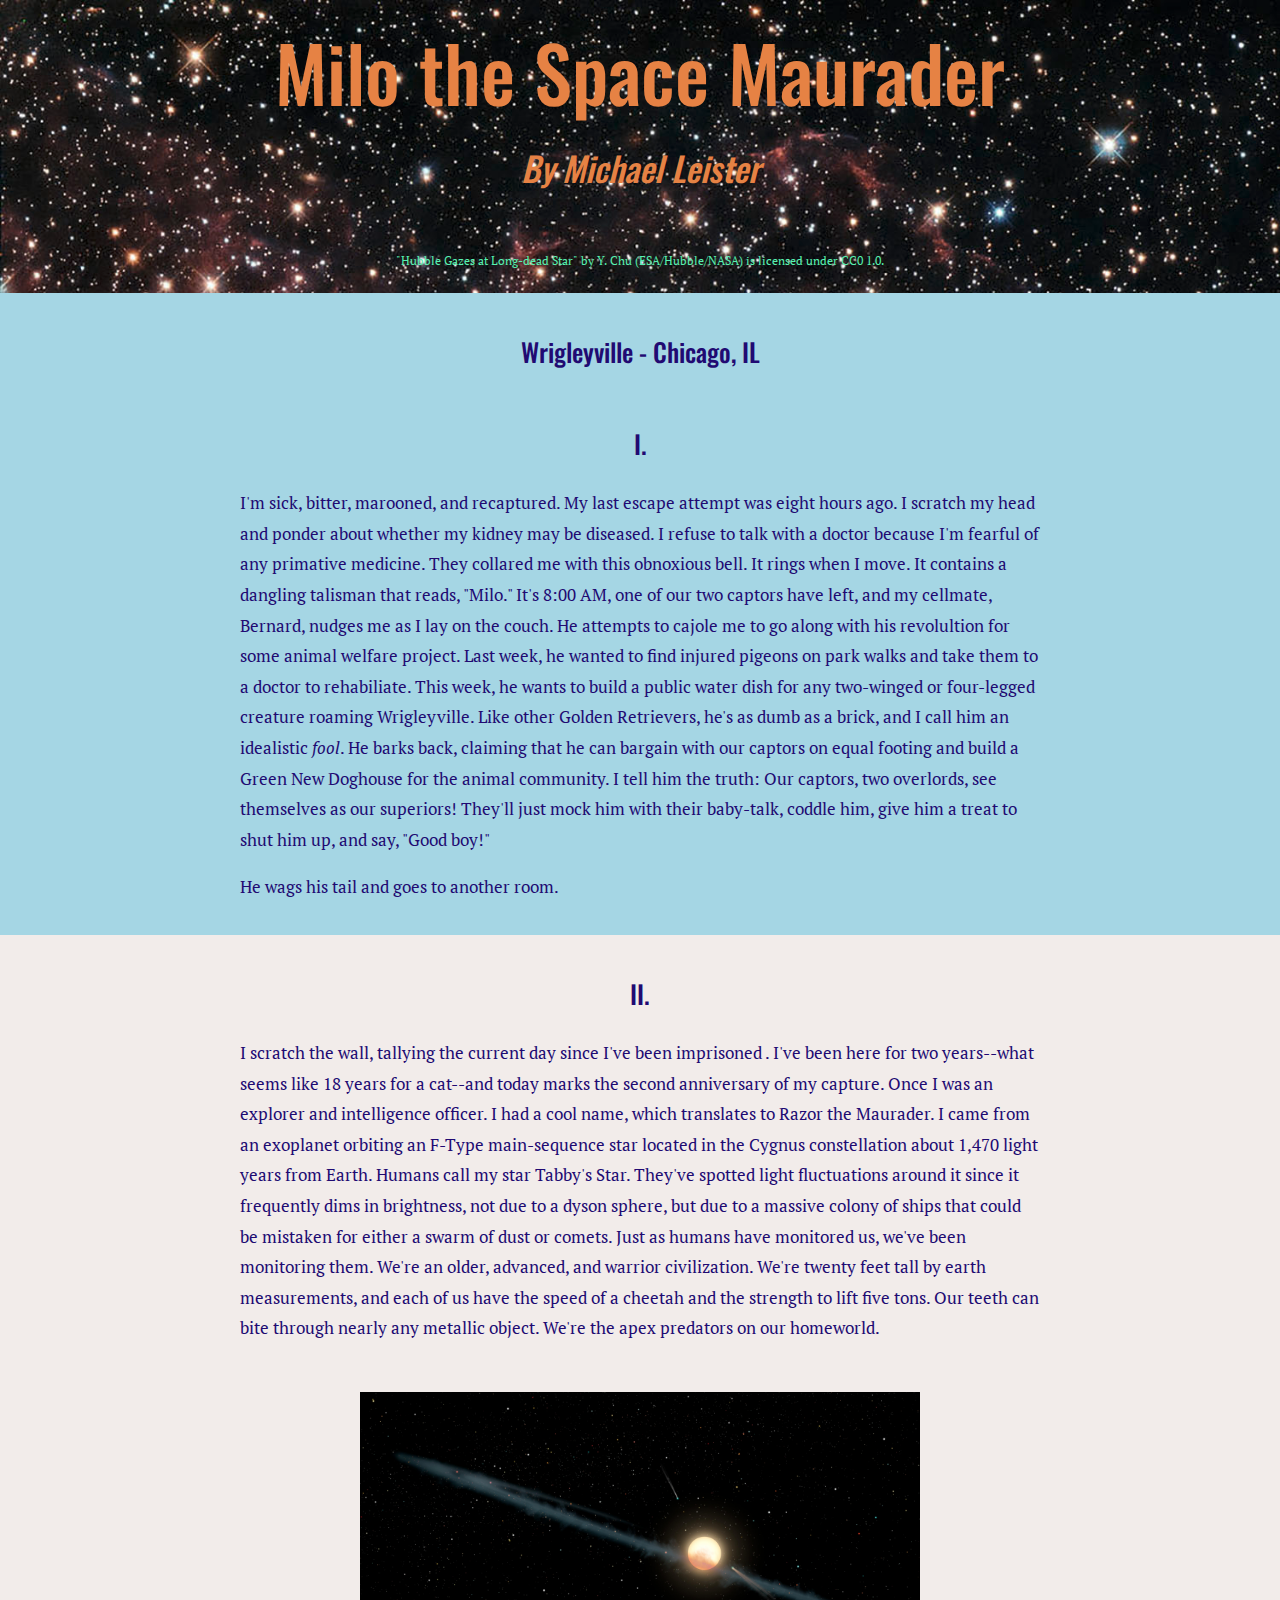
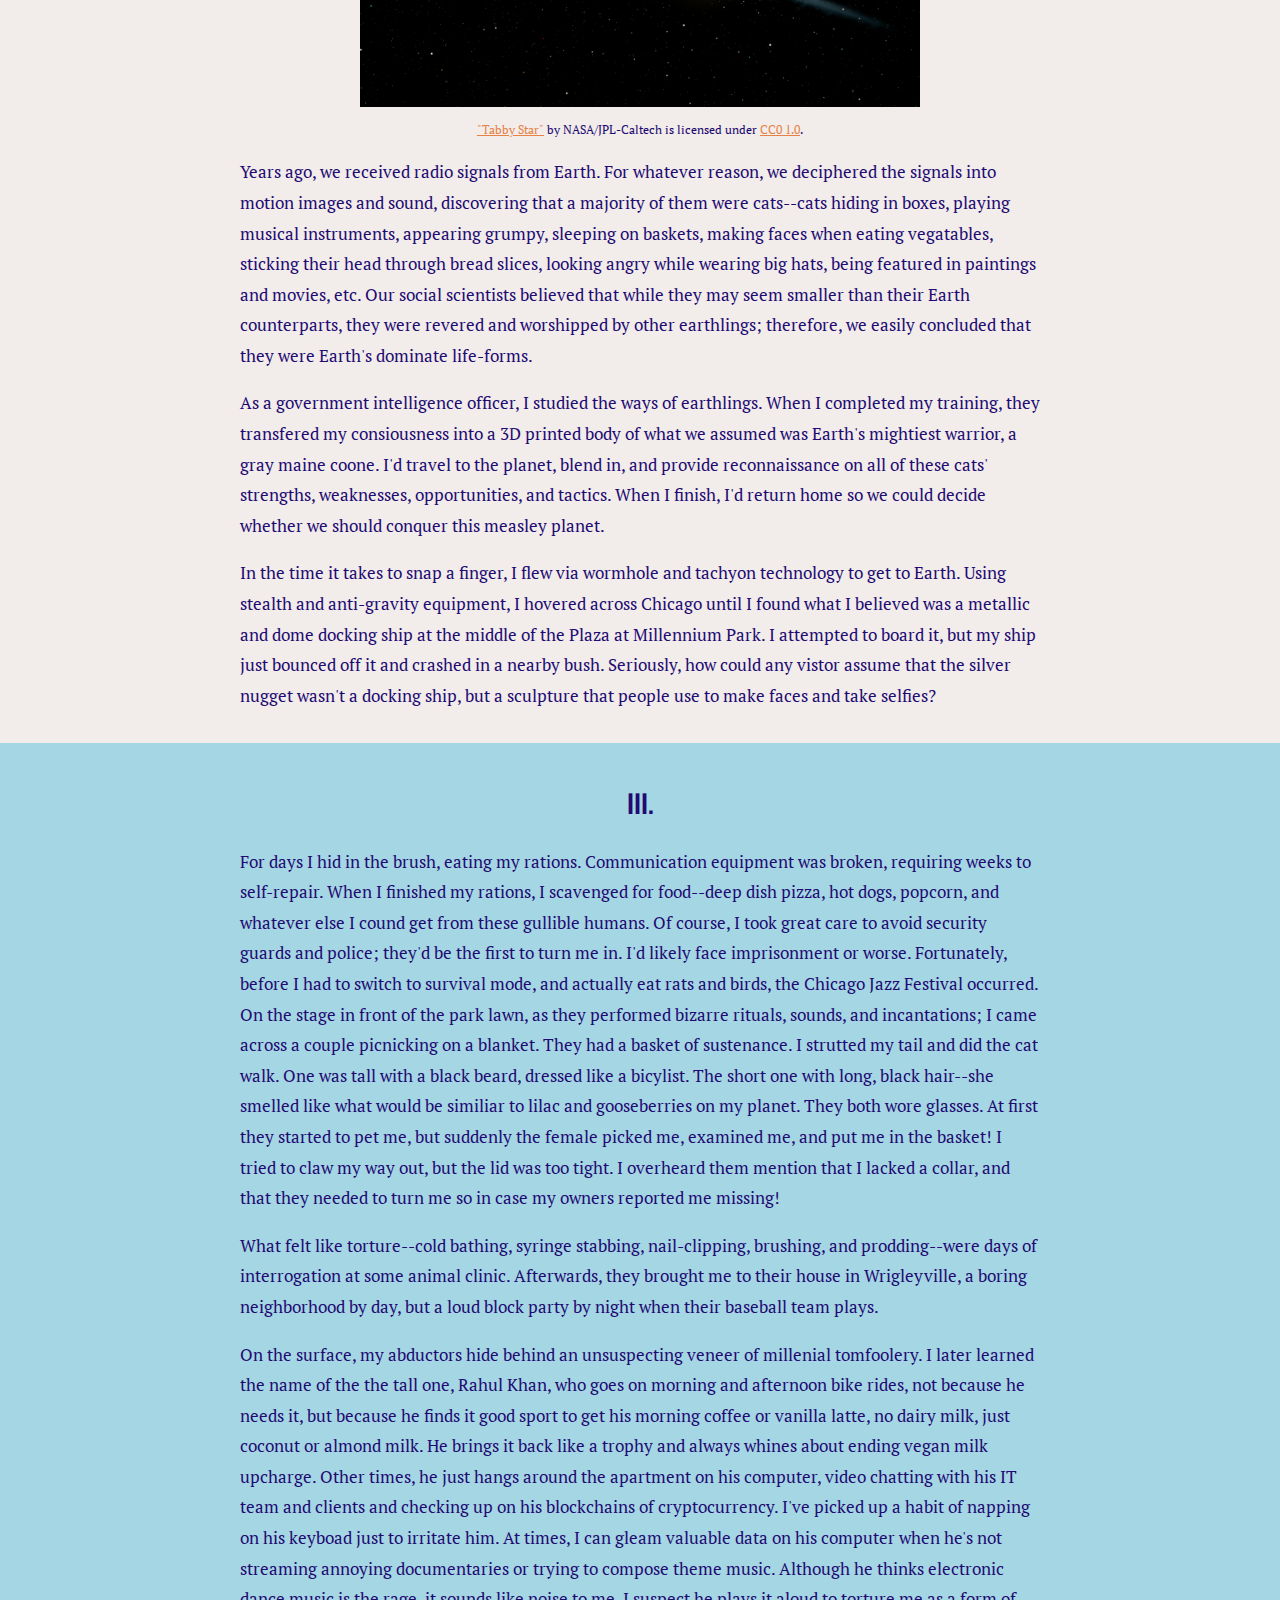
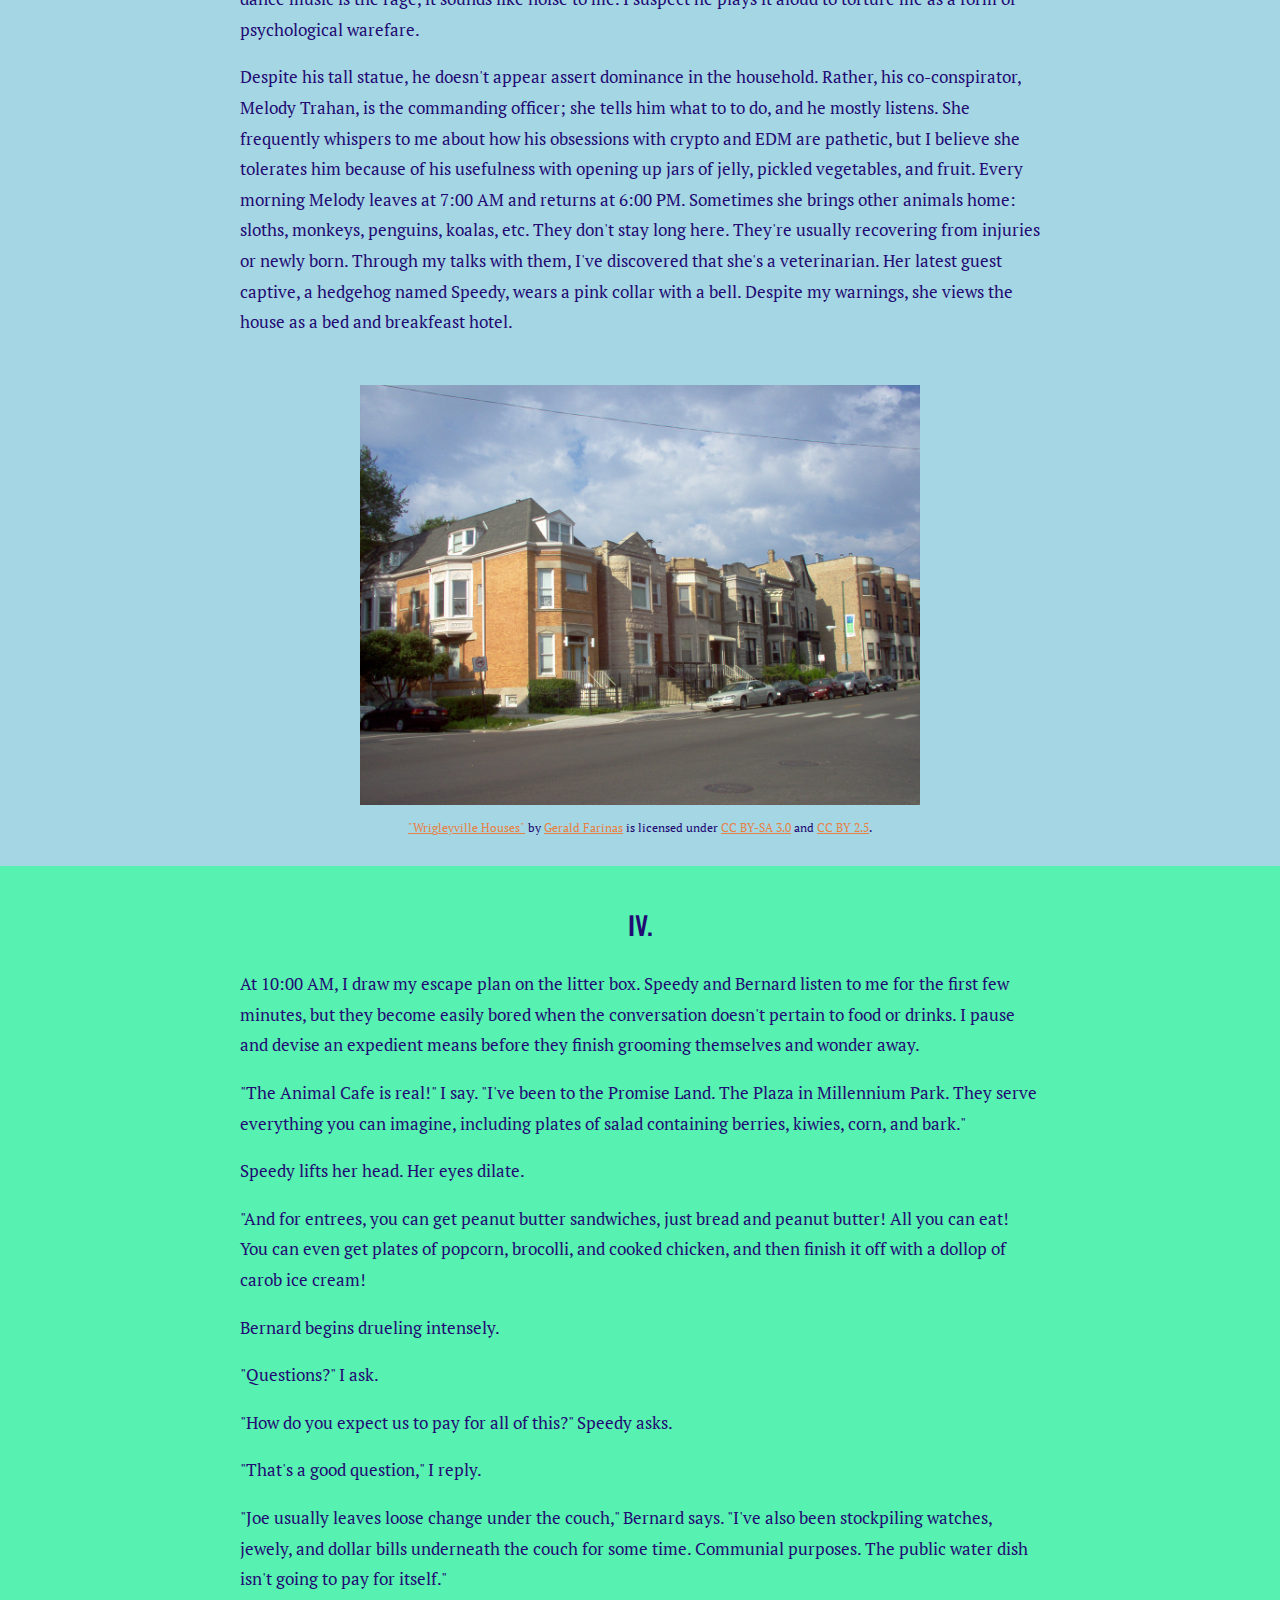
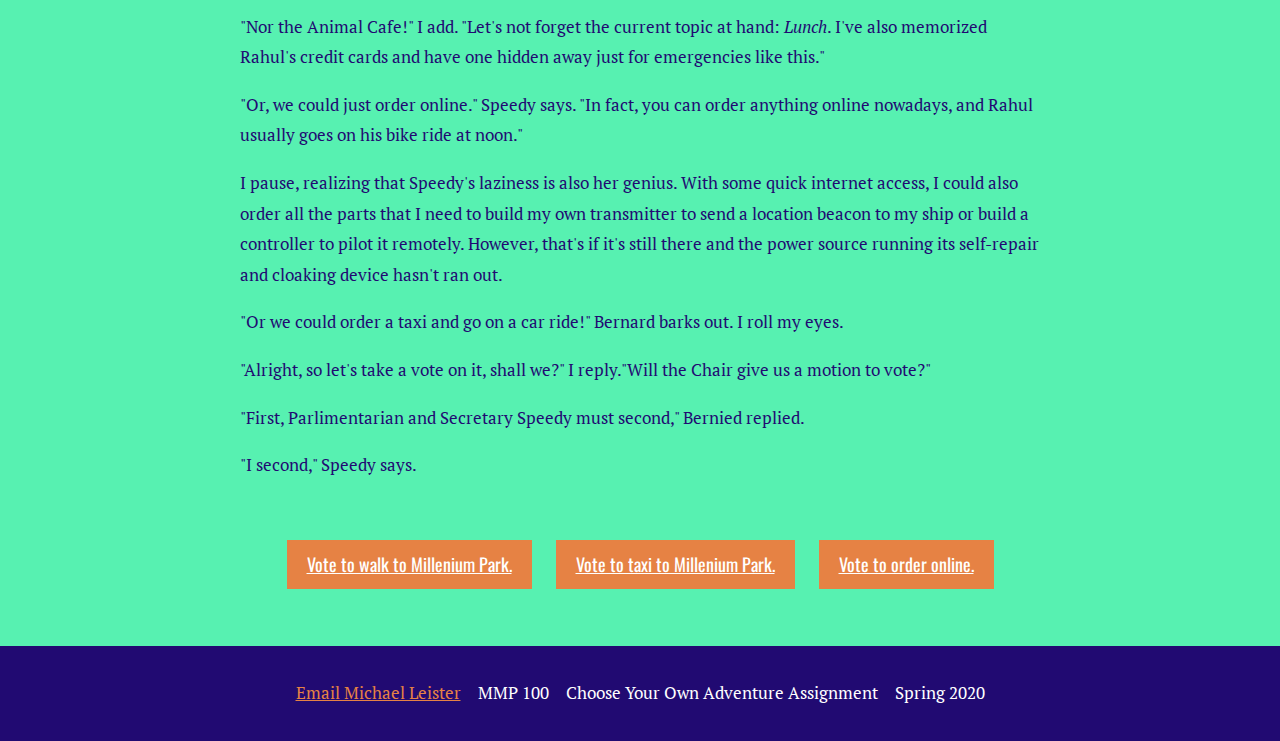
==== commit 0cc28f8c: "Update index.html" ====
--- a/index.html
+++ b/index.html
@@ -41,7 +41,7 @@
     <p> Years ago, we received radio signals from Earth. For whatever reason, we deciphered the signals into motion images and sound, discovering that a majority of them were cats--cats hiding in boxes, playing musical instruments, appearing grumpy, sleeping on baskets, making faces when eating vegatables, sticking their head through bread slices, looking angry while wearing big hats, being featured in paintings and movies, etc. Our social scientists believed that while they may seem smaller than their Earth counterparts, they were revered and worshipped by other earthlings; therefore, we easily concluded that they were Earth's dominate life-forms.</p>
         
         
-    <p>As a government intelligence officer, I studied the ways of earthlings. When I completed my training, they transfered my consiousness into a 3D printed body of what we assumed was Earth's mightiest warrior, a gray maine coone. I'd travel to the planet, blend in, and provide reconnaissance on all of these cats' strenghts, weaknesses, opportunities, and tactics. When I finish, I'd return home so we could decide whether we should conquer this measley planet.</p>
+    <p>As a government intelligence officer, I studied the ways of earthlings. When I completed my training, they transfered my consiousness into a 3D printed body of what we assumed was Earth's mightiest warrior, a gray maine coone. I'd travel to the planet, blend in, and provide reconnaissance on all of these cats' strengths, weaknesses, opportunities, and tactics. When I finish, I'd return home so we could decide whether we should conquer this measley planet.</p>
         
     <p>In the time it takes to snap a finger, I flew via wormhole and tachyon technology to get to Earth. Using stealth and anti-gravity equipment, I hovered across Chicago until I found what I believed was a metallic and dome docking ship at the middle of the Plaza at Millennium Park. I attempted to board it, but my ship just bounced off it and crashed in a nearby bush. Seriously, how could any vistor assume that the silver nugget wasn't a docking ship, but a sculpture that people use to make faces and take selfies? </p>
         
--- a/css/styles.css
+++ b/css/styles.css
@@ -69,7 +69,7 @@
 h5 {
     font-family: 'Oswald', sans-serif;
     font-style: italic;
-    font-weight: 250;
+    font-weight: 500;
     font-size: 2em;
     line-height: 2;
     text-align: center;
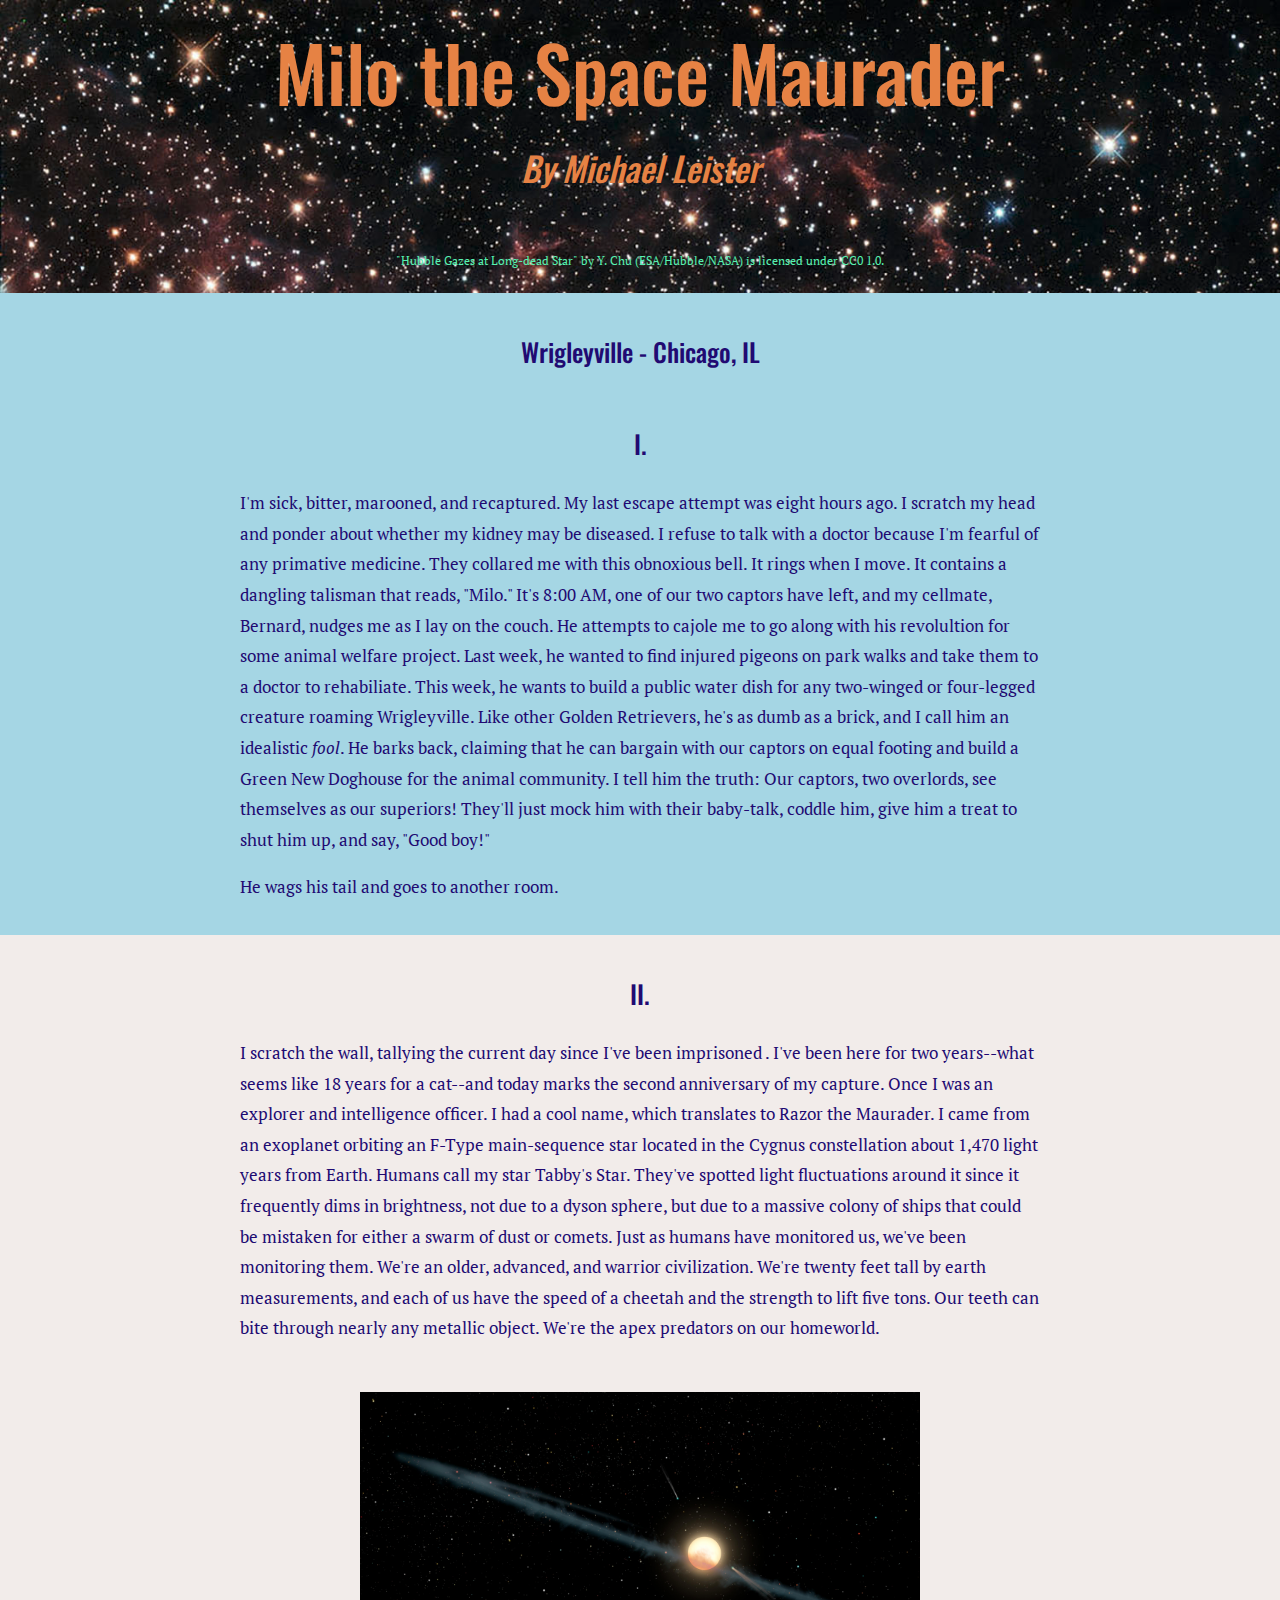
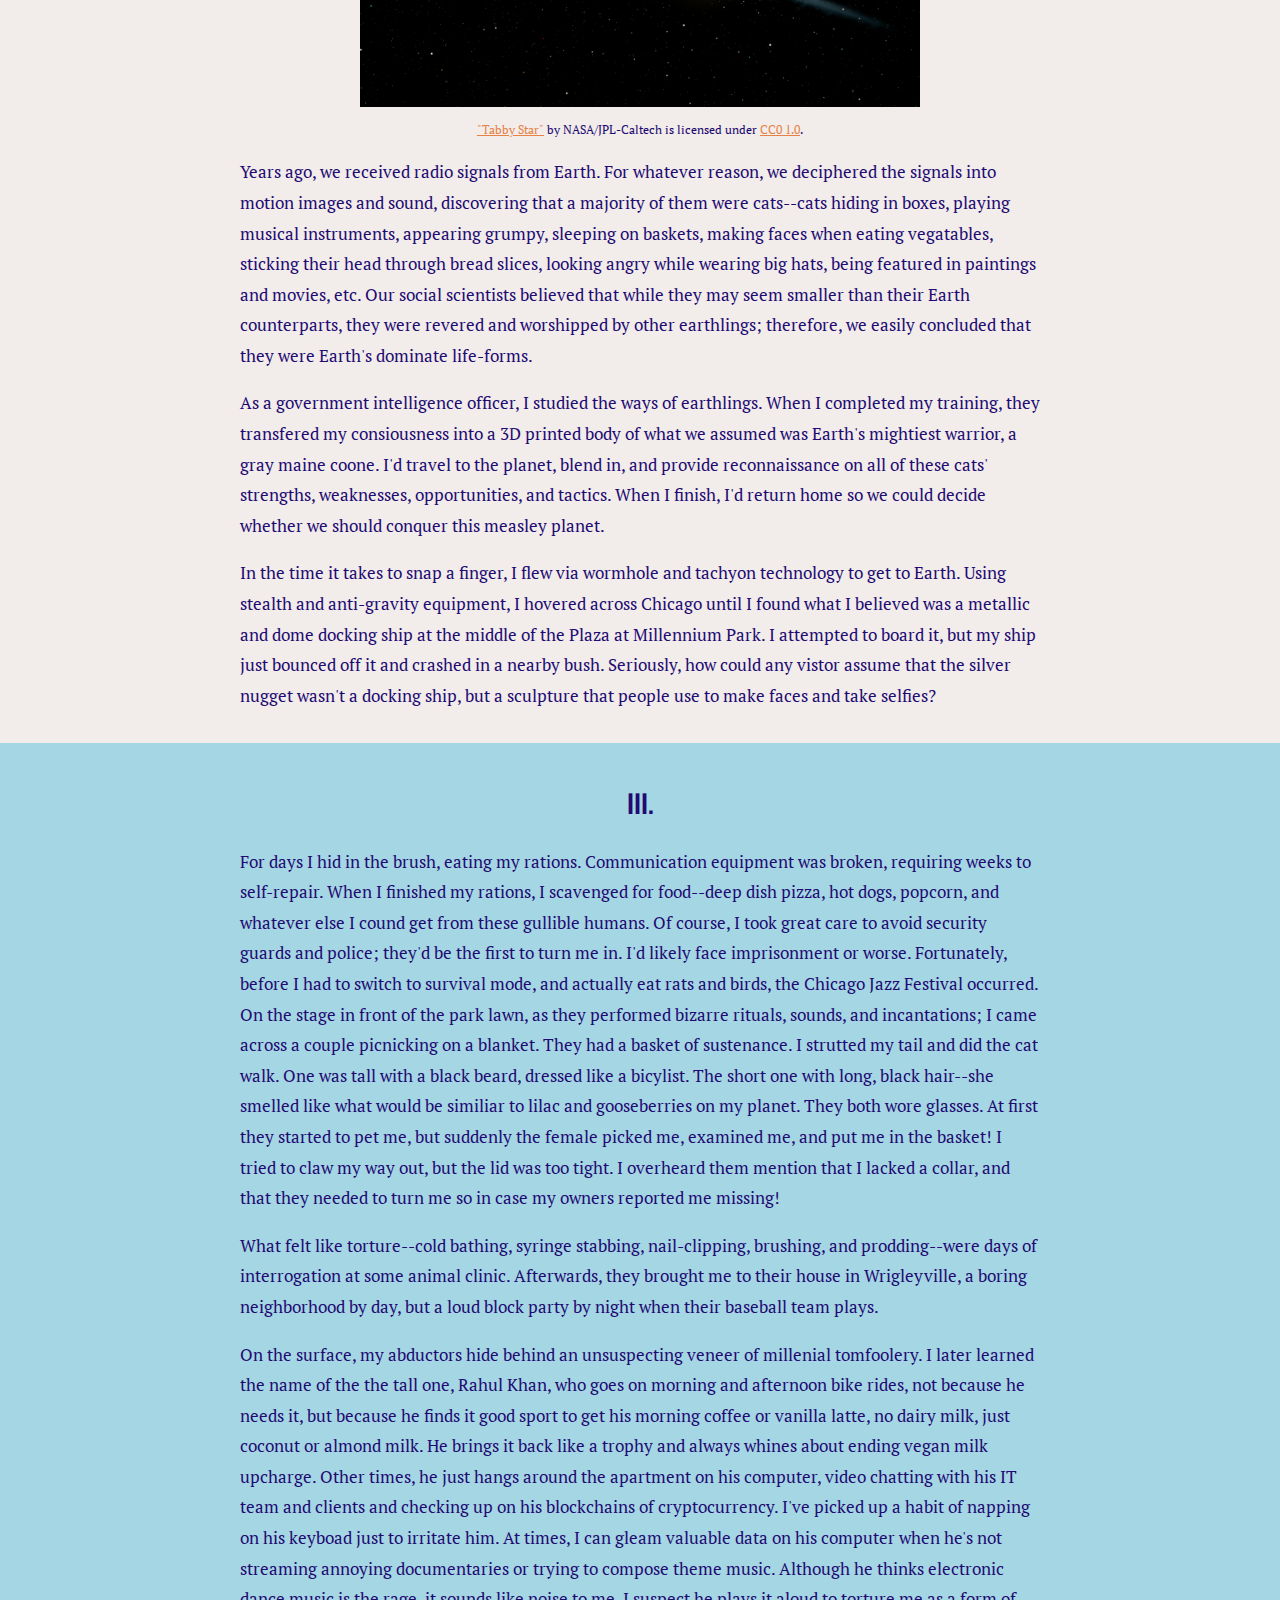
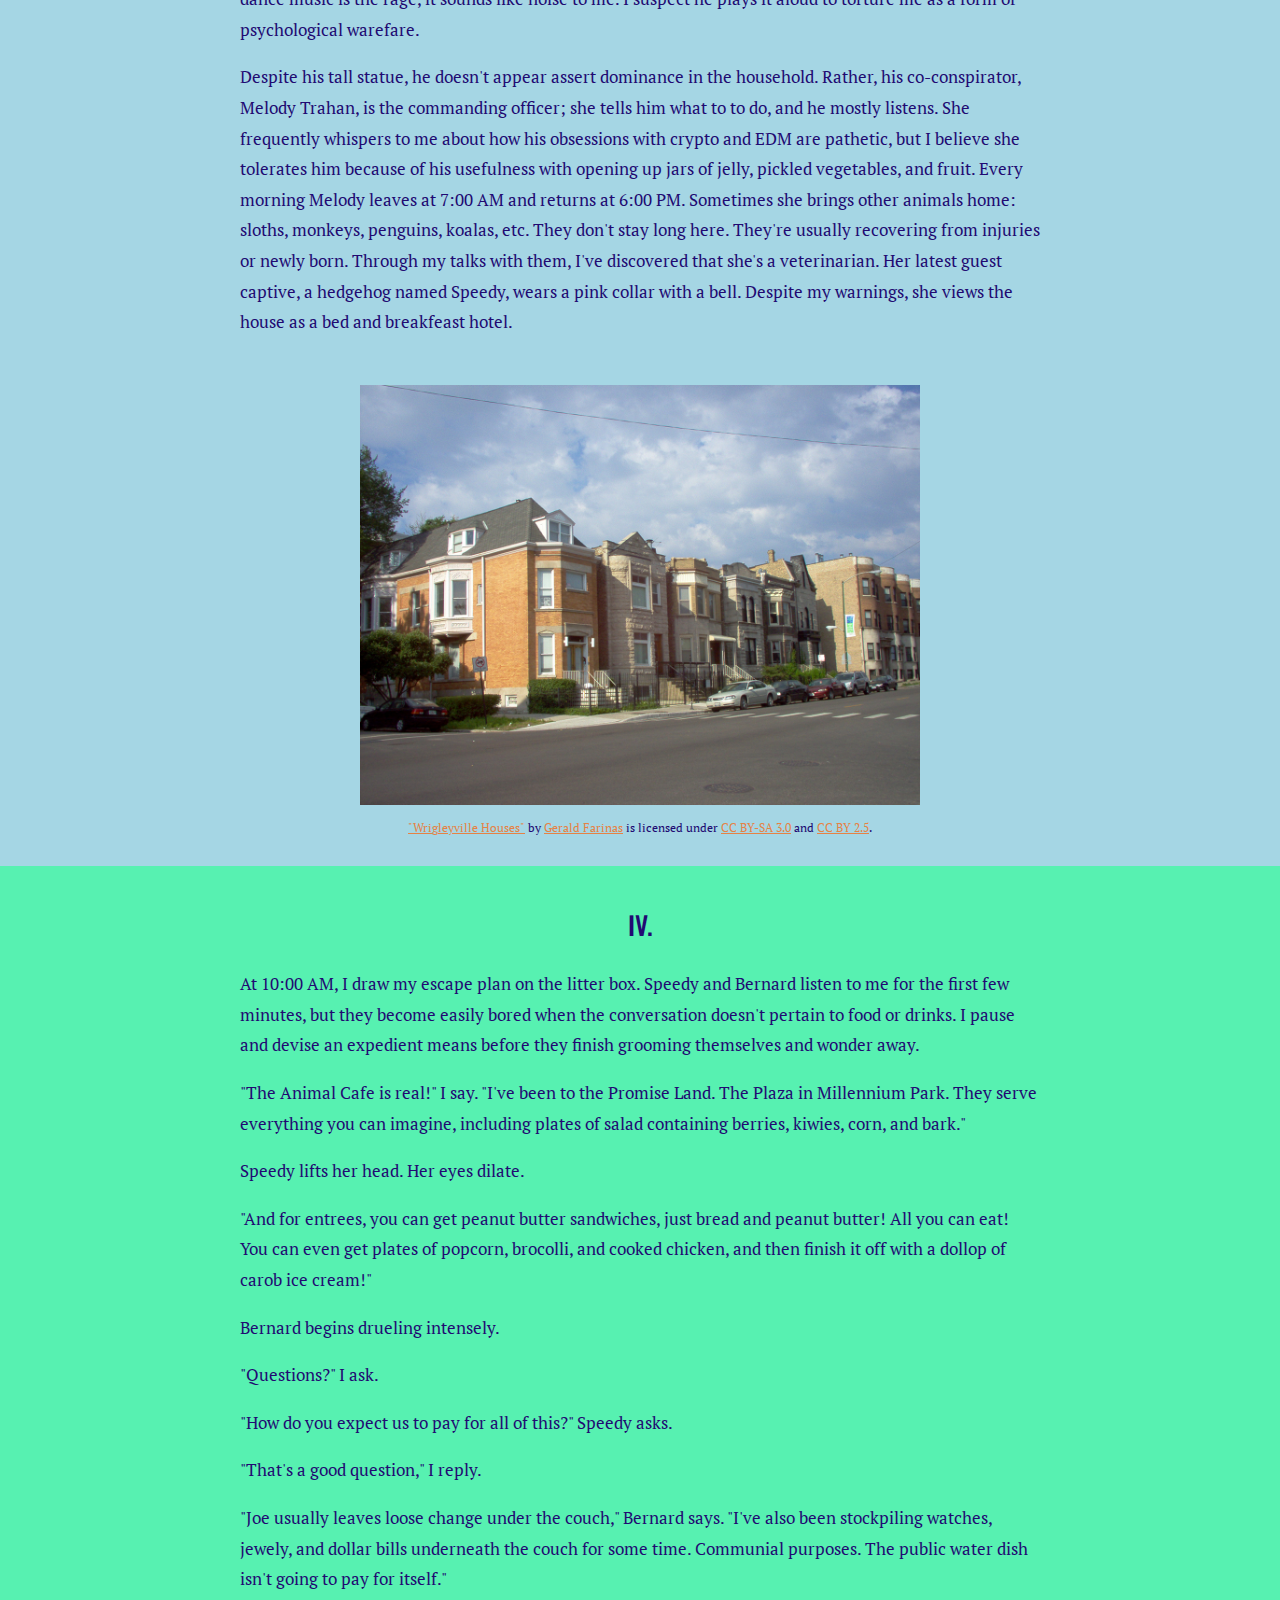
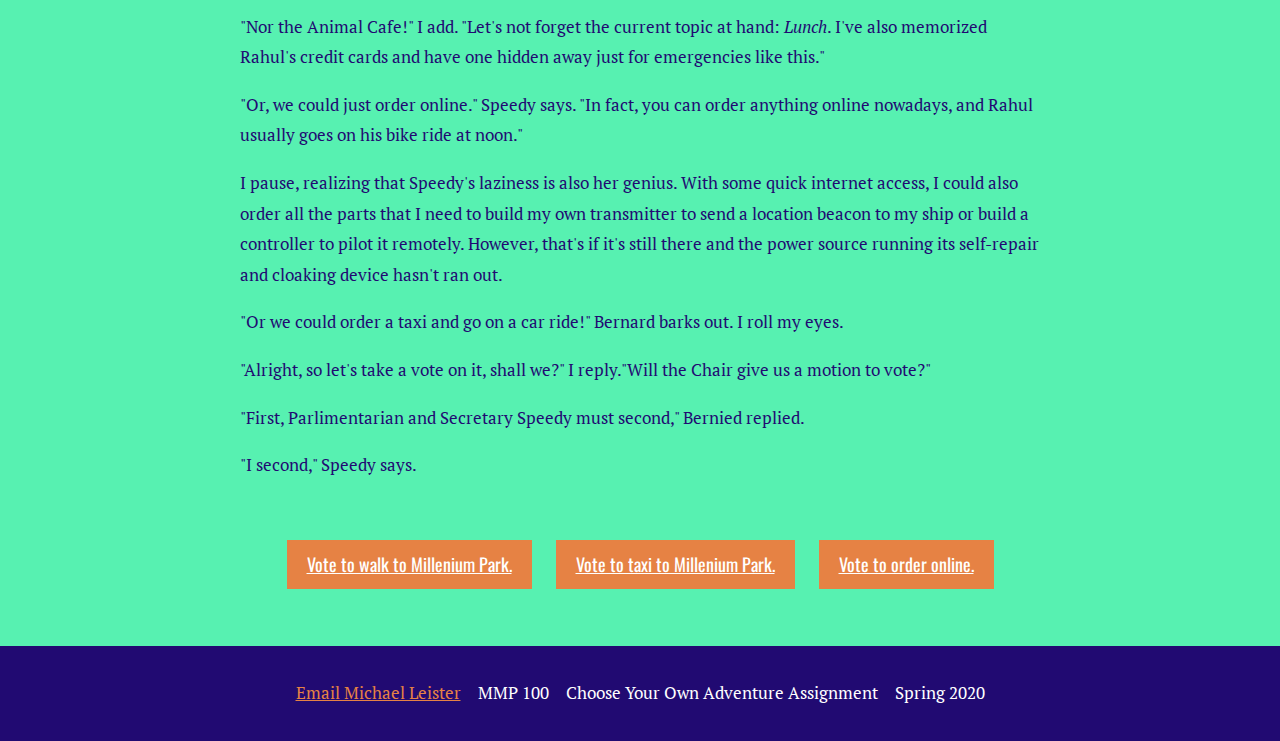
==== commit 0f892f7b: "Update index.html" ====
--- a/index.html
+++ b/index.html
@@ -73,7 +73,7 @@
     <p>At 10:00 AM, I draw my escape plan on the litter box. Speedy and Bernard listen to me for the first few minutes, but they become easily bored when the conversation doesn't pertain to food or drinks. I pause and devise an expedient means before they finish grooming themselves and wonder away.</p> 
     <p>"The Animal Cafe is real!" I say. "I've been to the Promise Land. The Plaza in Millennium Park. They serve everything you can imagine, including plates of  salad containing  berries, kiwies, corn, and bark."</p>
     <p> Speedy lifts her head. Her eyes dilate.</p>
-    <p>"And for entrees, you can get peanut butter sandwiches, just bread and peanut butter! All you can eat! You can even get plates of popcorn, brocolli, and cooked chicken, and then finish it off with a dollop of carob ice cream!</p>
+    <p>"And for entrees, you can get peanut butter sandwiches, just bread and peanut butter! All you can eat! You can even get plates of popcorn, brocolli, and cooked chicken, and then finish it off with a dollop of carob ice cream!"</p>
     <p>Bernard begins drueling intensely.</p>
     <p> "Questions?" I ask. </p>
     <p>"How do you expect us to pay for all of this?" Speedy asks.</p>
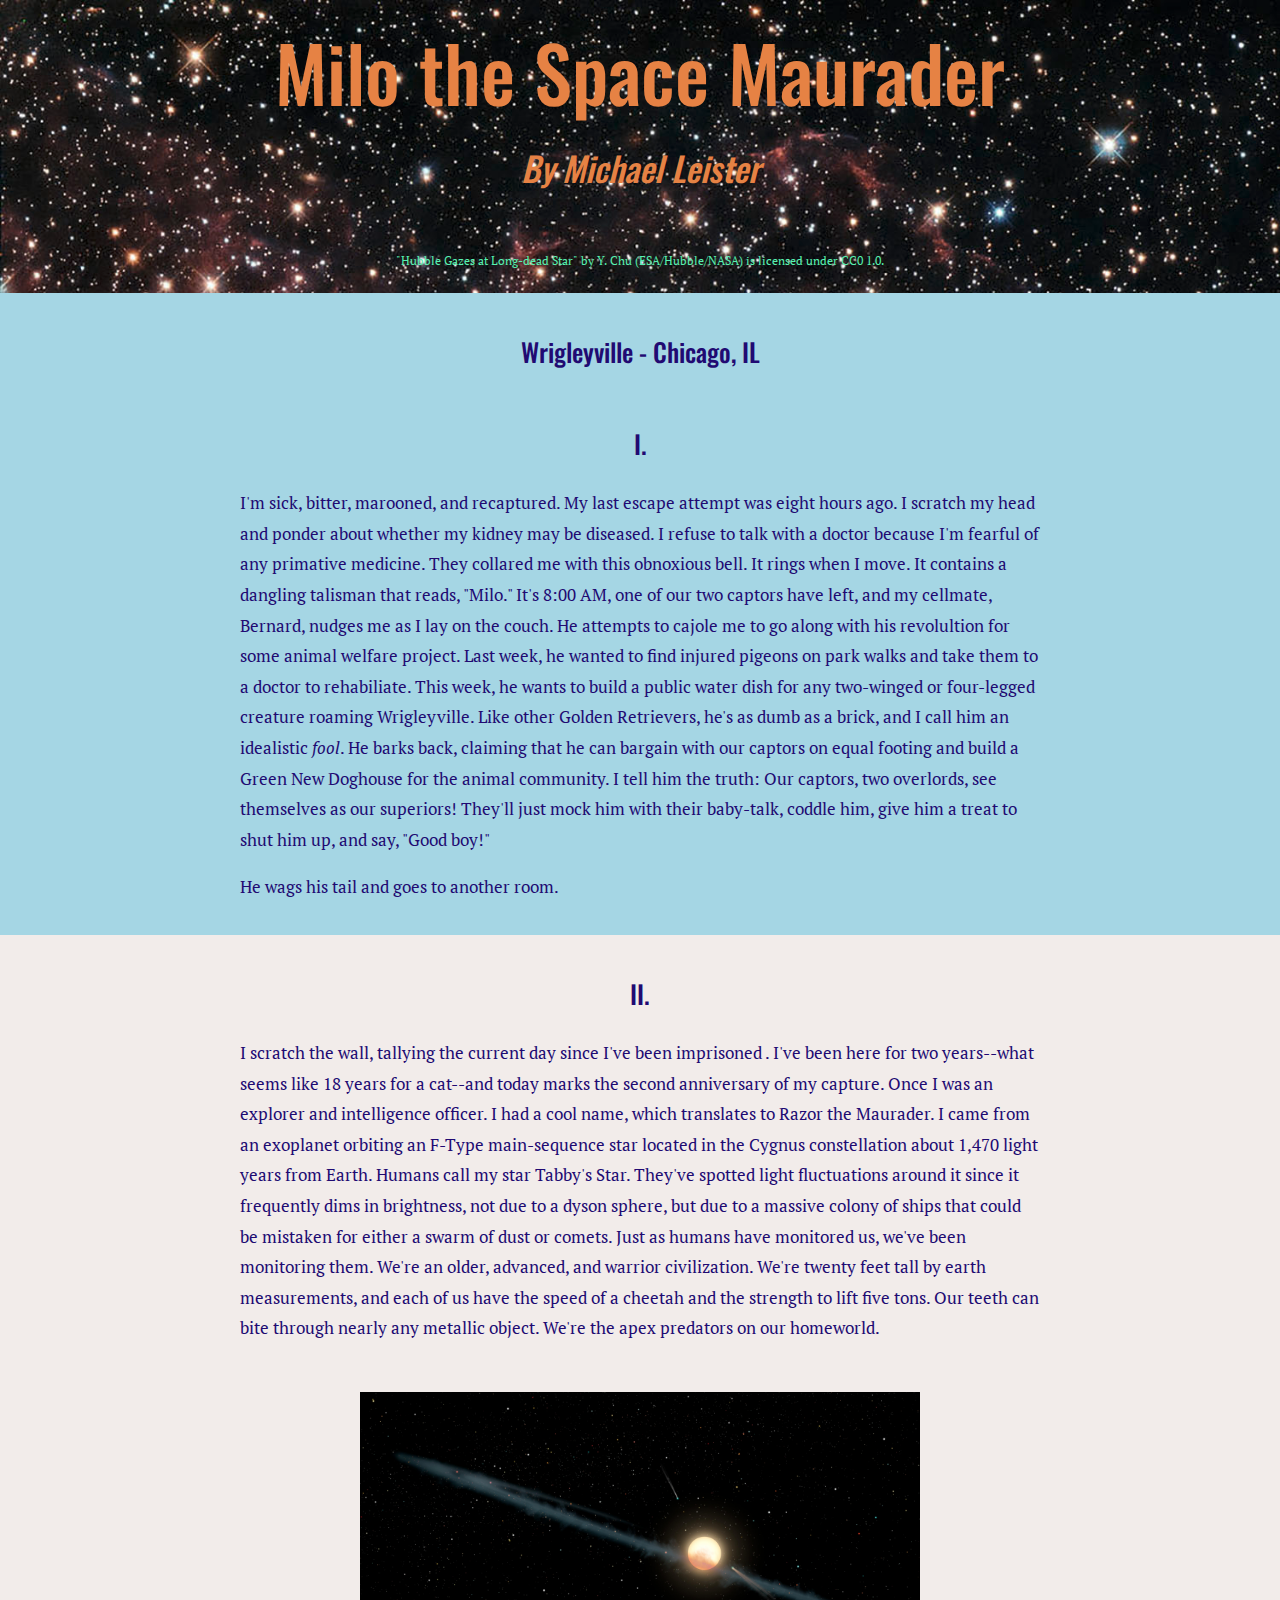
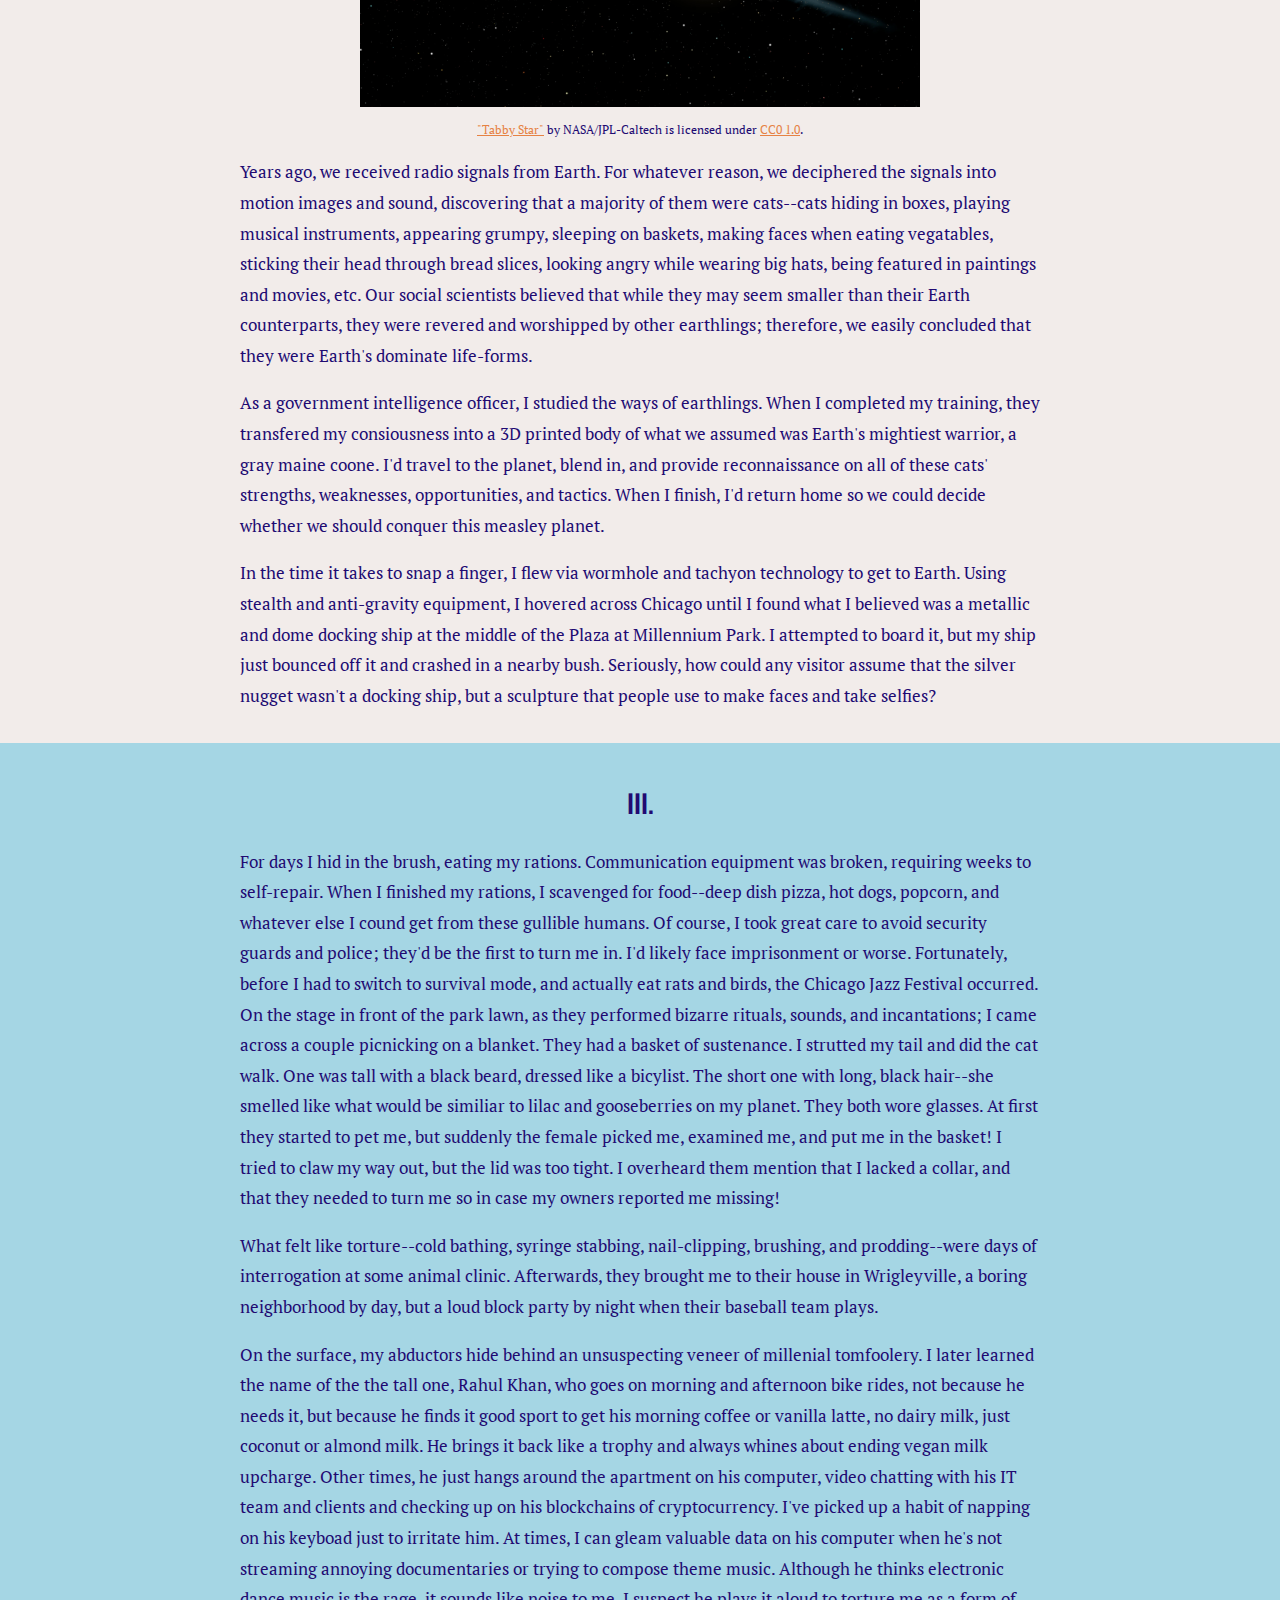
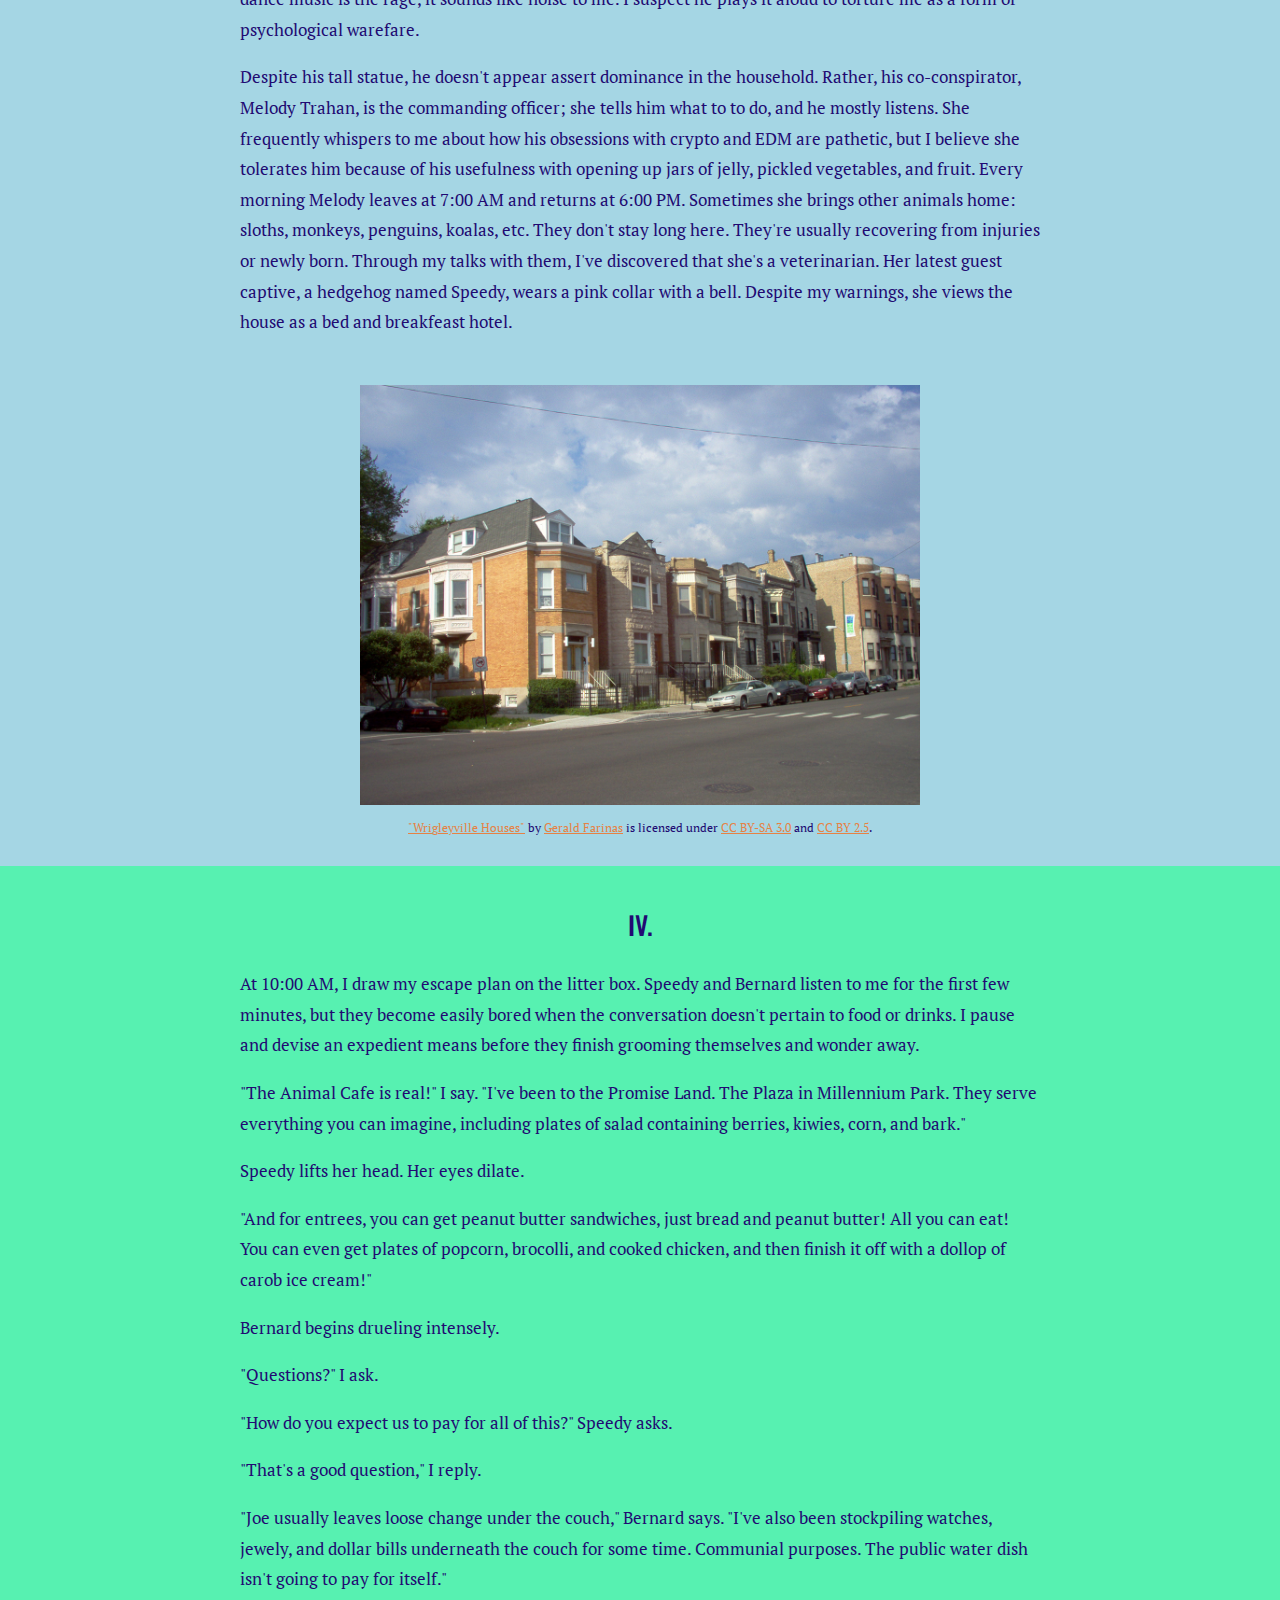
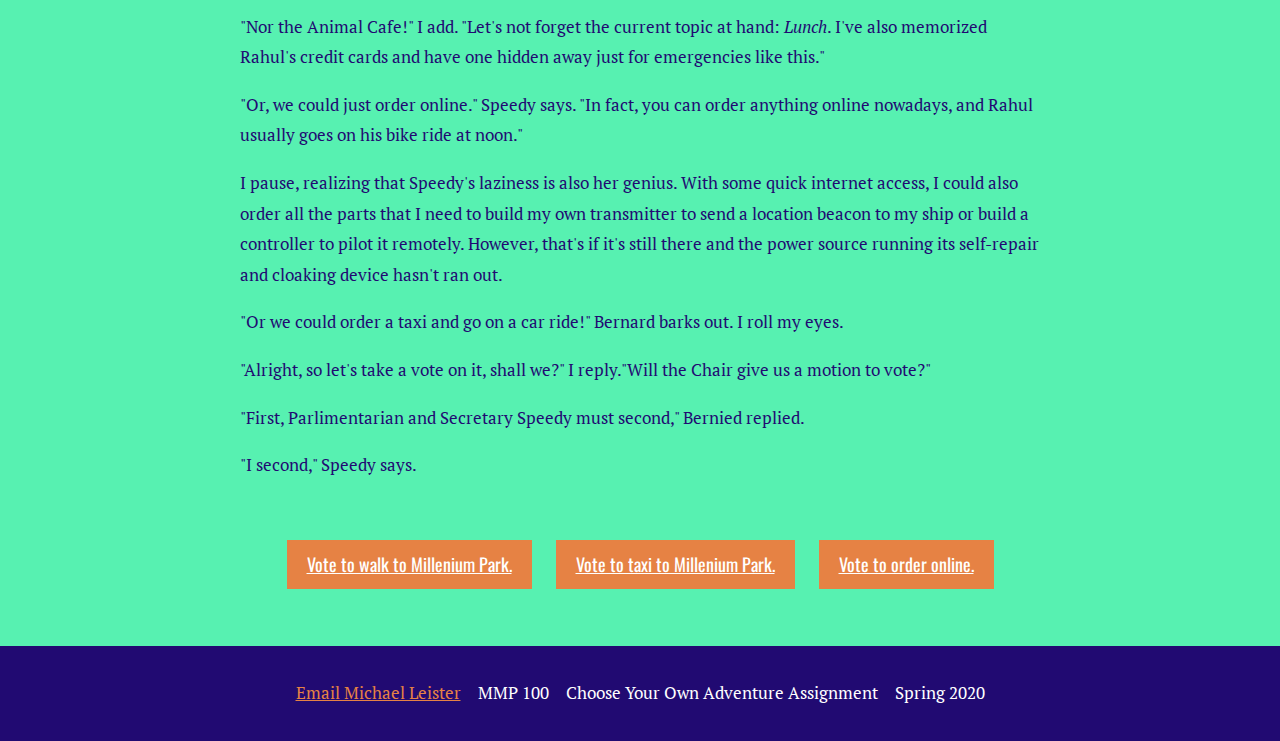
==== commit 14194fcb: "Update index.html" ====
--- a/index.html
+++ b/index.html
@@ -43,7 +43,7 @@
         
     <p>As a government intelligence officer, I studied the ways of earthlings. When I completed my training, they transfered my consiousness into a 3D printed body of what we assumed was Earth's mightiest warrior, a gray maine coone. I'd travel to the planet, blend in, and provide reconnaissance on all of these cats' strengths, weaknesses, opportunities, and tactics. When I finish, I'd return home so we could decide whether we should conquer this measley planet.</p>
         
-    <p>In the time it takes to snap a finger, I flew via wormhole and tachyon technology to get to Earth. Using stealth and anti-gravity equipment, I hovered across Chicago until I found what I believed was a metallic and dome docking ship at the middle of the Plaza at Millennium Park. I attempted to board it, but my ship just bounced off it and crashed in a nearby bush. Seriously, how could any vistor assume that the silver nugget wasn't a docking ship, but a sculpture that people use to make faces and take selfies? </p>
+    <p>In the time it takes to snap a finger, I flew via wormhole and tachyon technology to get to Earth. Using stealth and anti-gravity equipment, I hovered across Chicago until I found what I believed was a metallic and dome docking ship at the middle of the Plaza at Millennium Park. I attempted to board it, but my ship just bounced off it and crashed in a nearby bush. Seriously, how could any visitor assume that the silver nugget wasn't a docking ship, but a sculpture that people use to make faces and take selfies? </p>
         
         </div>
     </section>
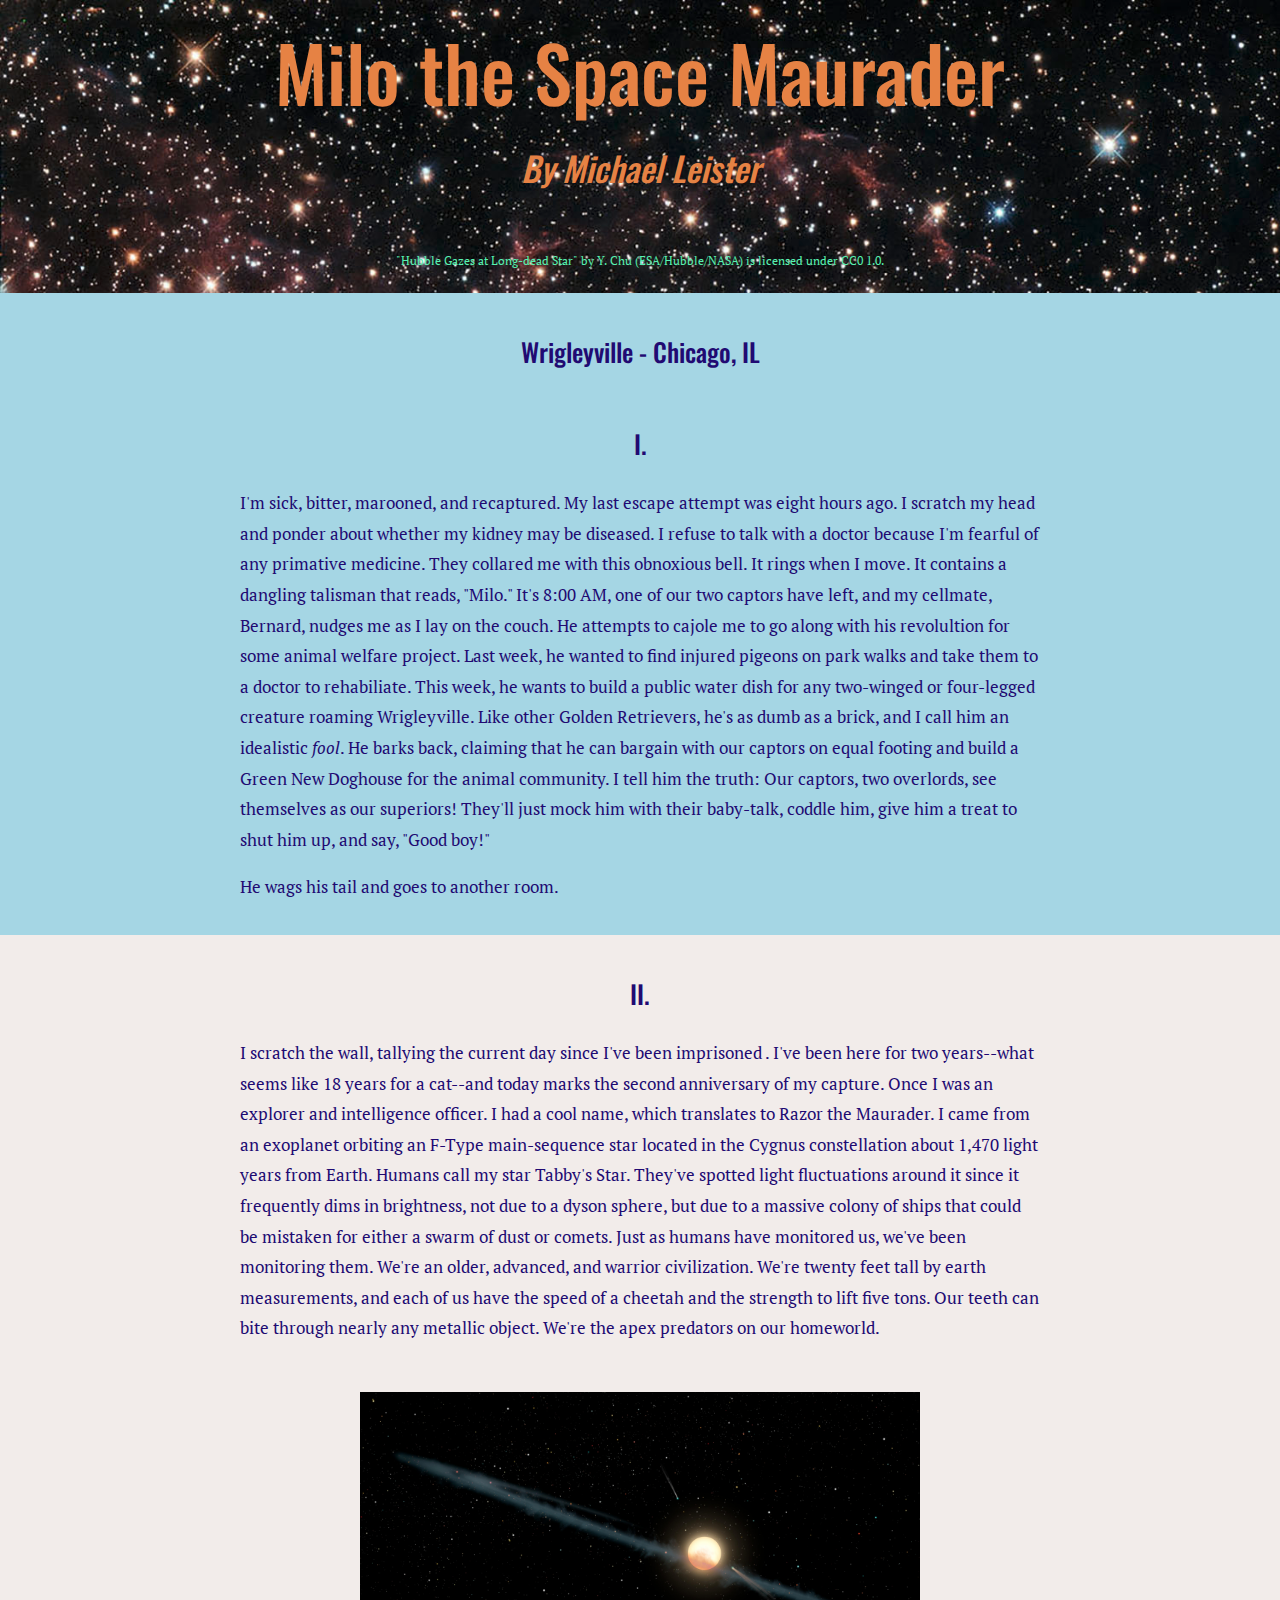
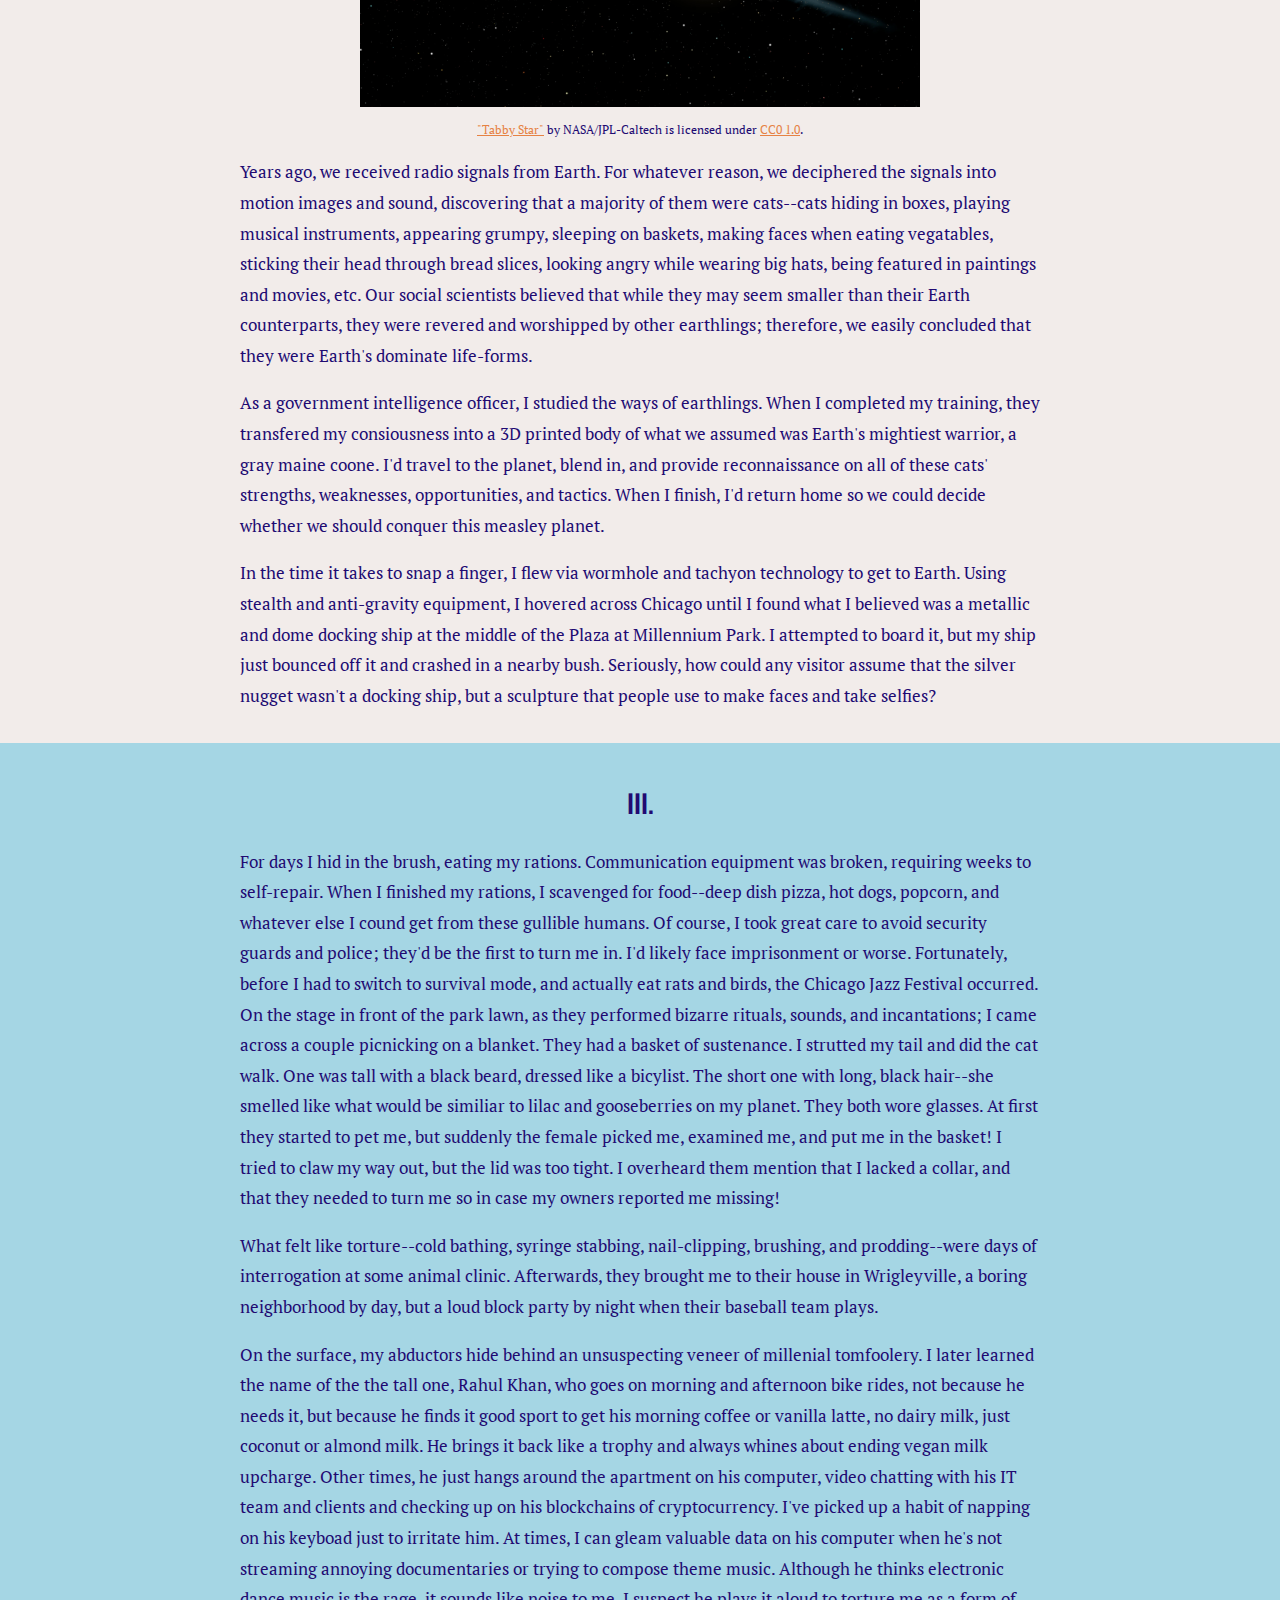
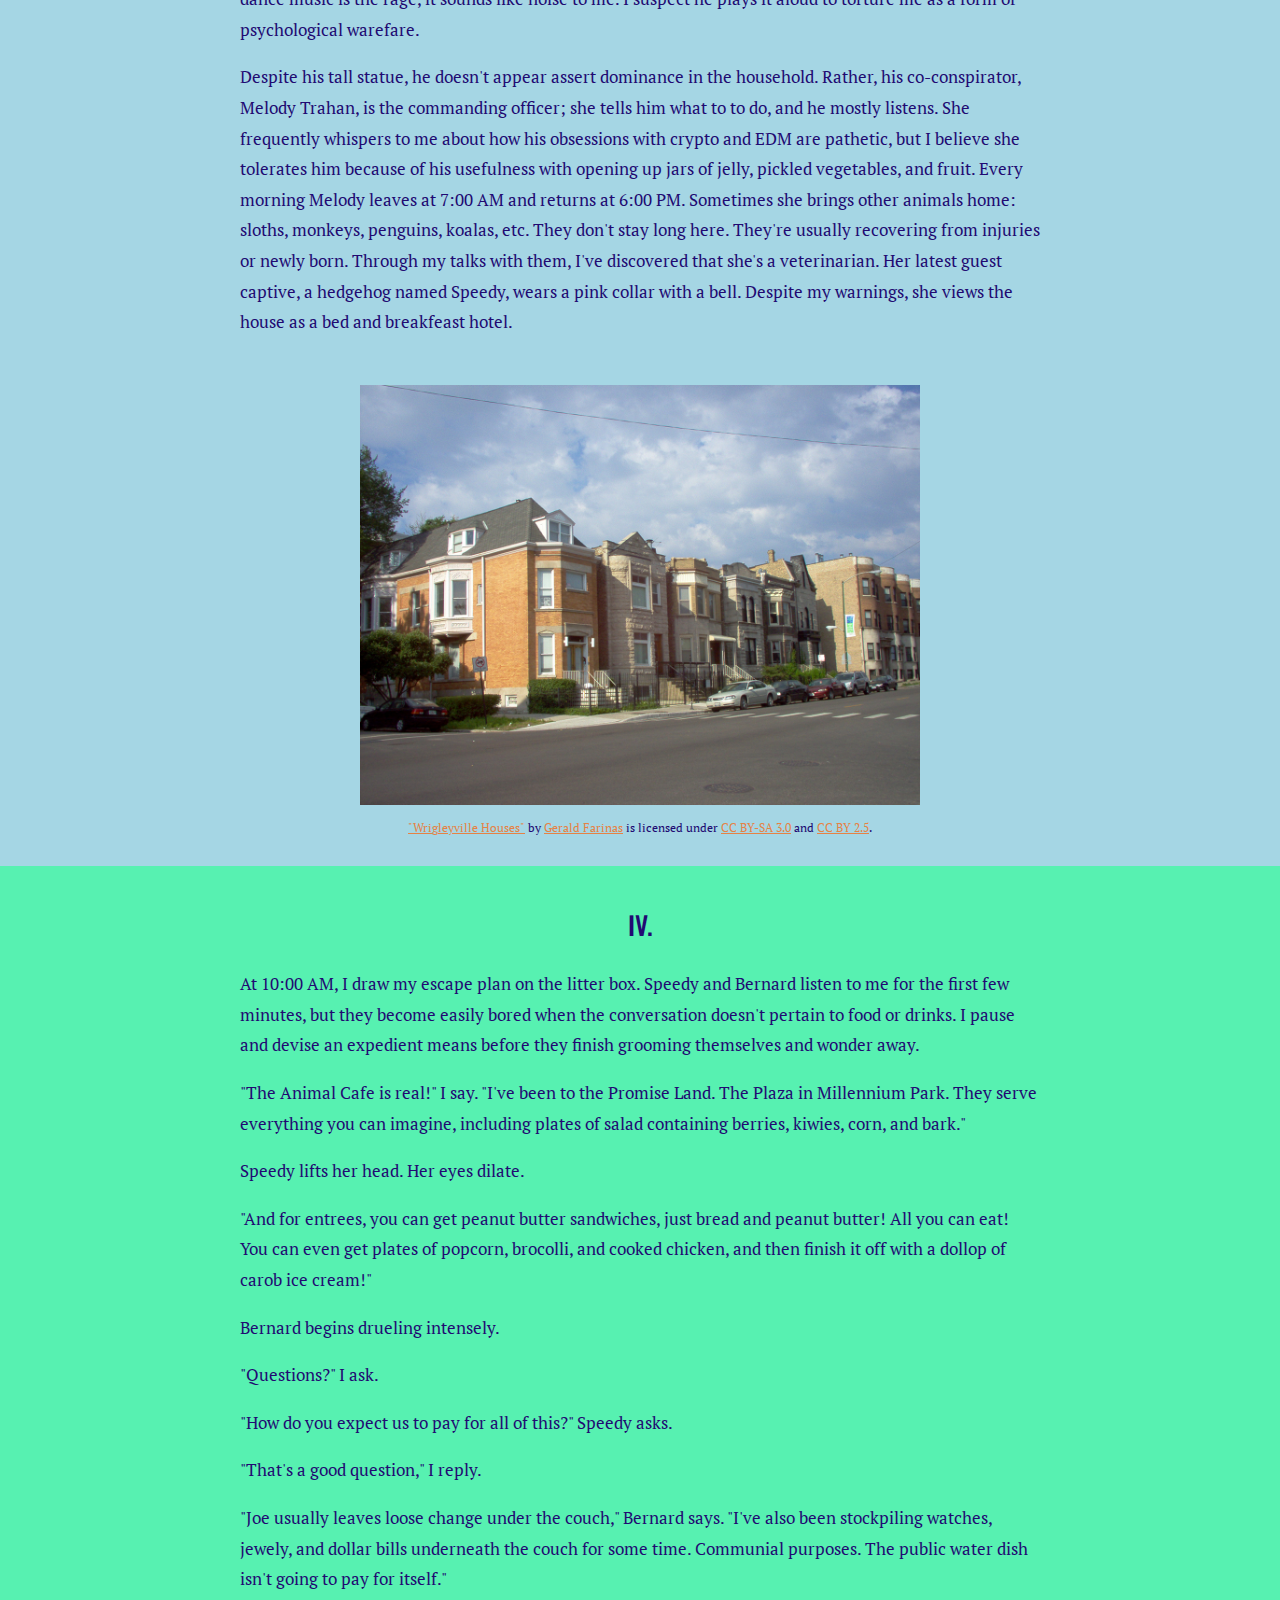
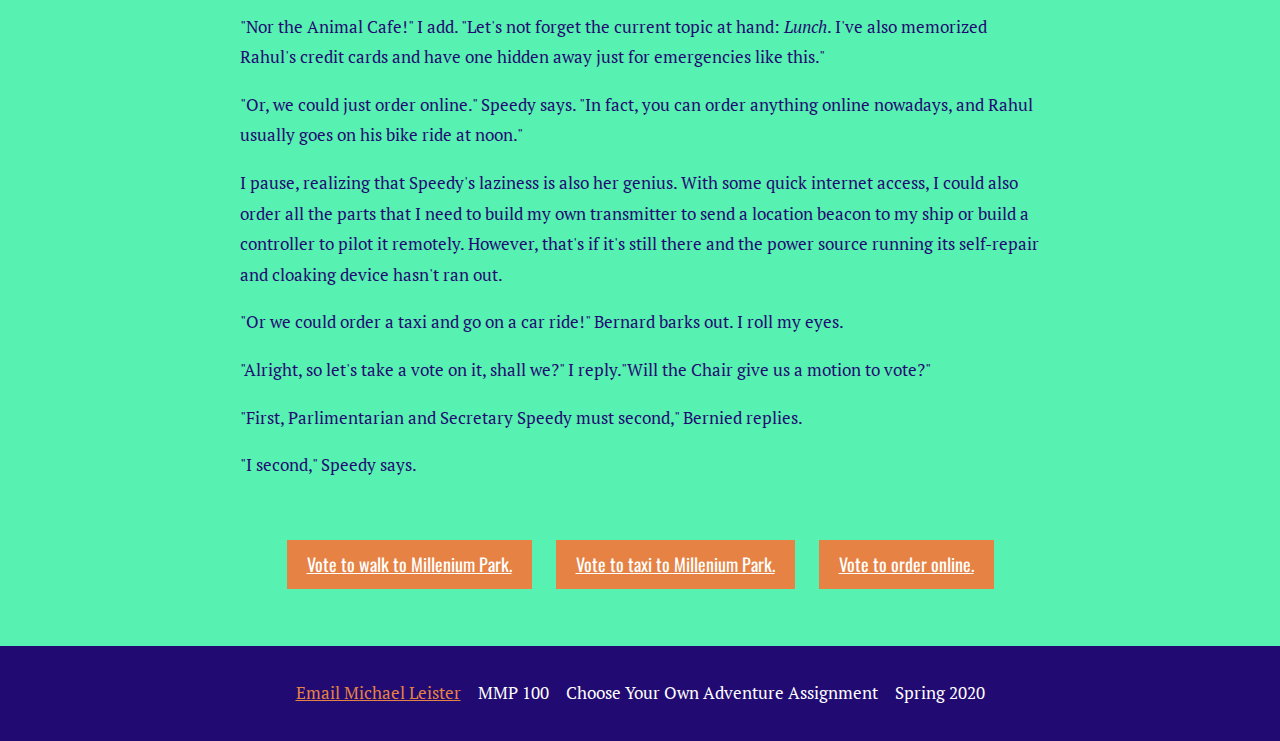
==== commit 267d4fe3: "Update index.html" ====
--- a/index.html
+++ b/index.html
@@ -84,7 +84,7 @@
     <p>I pause, realizing that Speedy's laziness is also her genius. With some quick internet access, I could also order all the parts that I need to build my own transmitter to send a location beacon to my ship or build a controller to pilot it remotely. However, that's if it's still there and the power source running its self-repair and cloaking device hasn't ran out.</p>
     <p> "Or we could order a taxi and go on a car ride!" Bernard barks out. I roll my eyes.</p>
     <p>"Alright, so let's take a vote on it, shall we?" I reply."Will the Chair give us a motion to vote?"</p>
-    <p>"First, Parlimentarian and Secretary Speedy must second," Bernied replied.</p>
+    <p>"First, Parlimentarian and Secretary Speedy must second," Bernied replies.</p>
     <p>"I second," Speedy says.</p><br>
                 <aside>
                     <h3><a class="btn" href="WalktoMilleniumPark.html" title="Walk to Millenium Park">Vote to walk to Millenium Park.</a>&emsp;&emsp;<a  class="btn" href="TaxitoMilleniumPark.html" title="Taxi to Millenium Park">Vote to taxi to Millenium Park.</a>&emsp;&emsp;<a class="btn" href="OrderOnline.html" title="Order Online">Vote to order online.</a></h3><br>
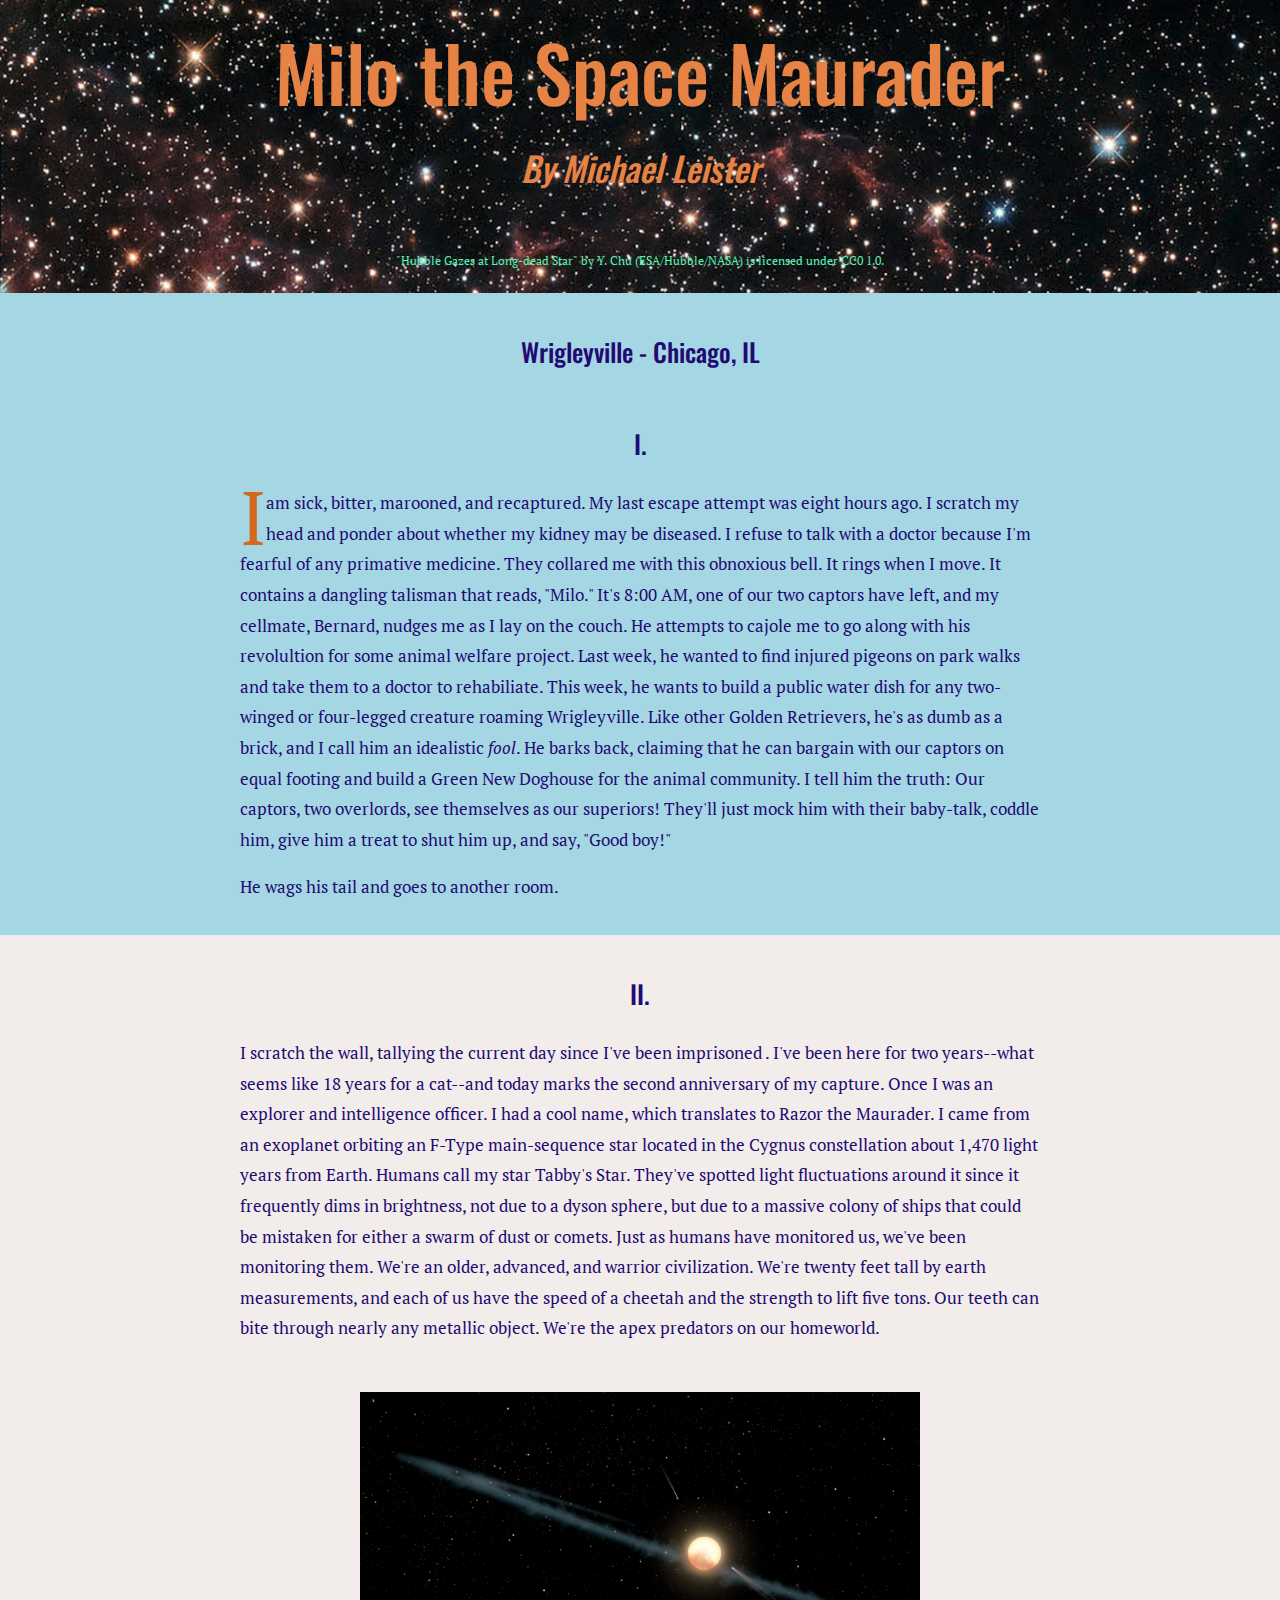
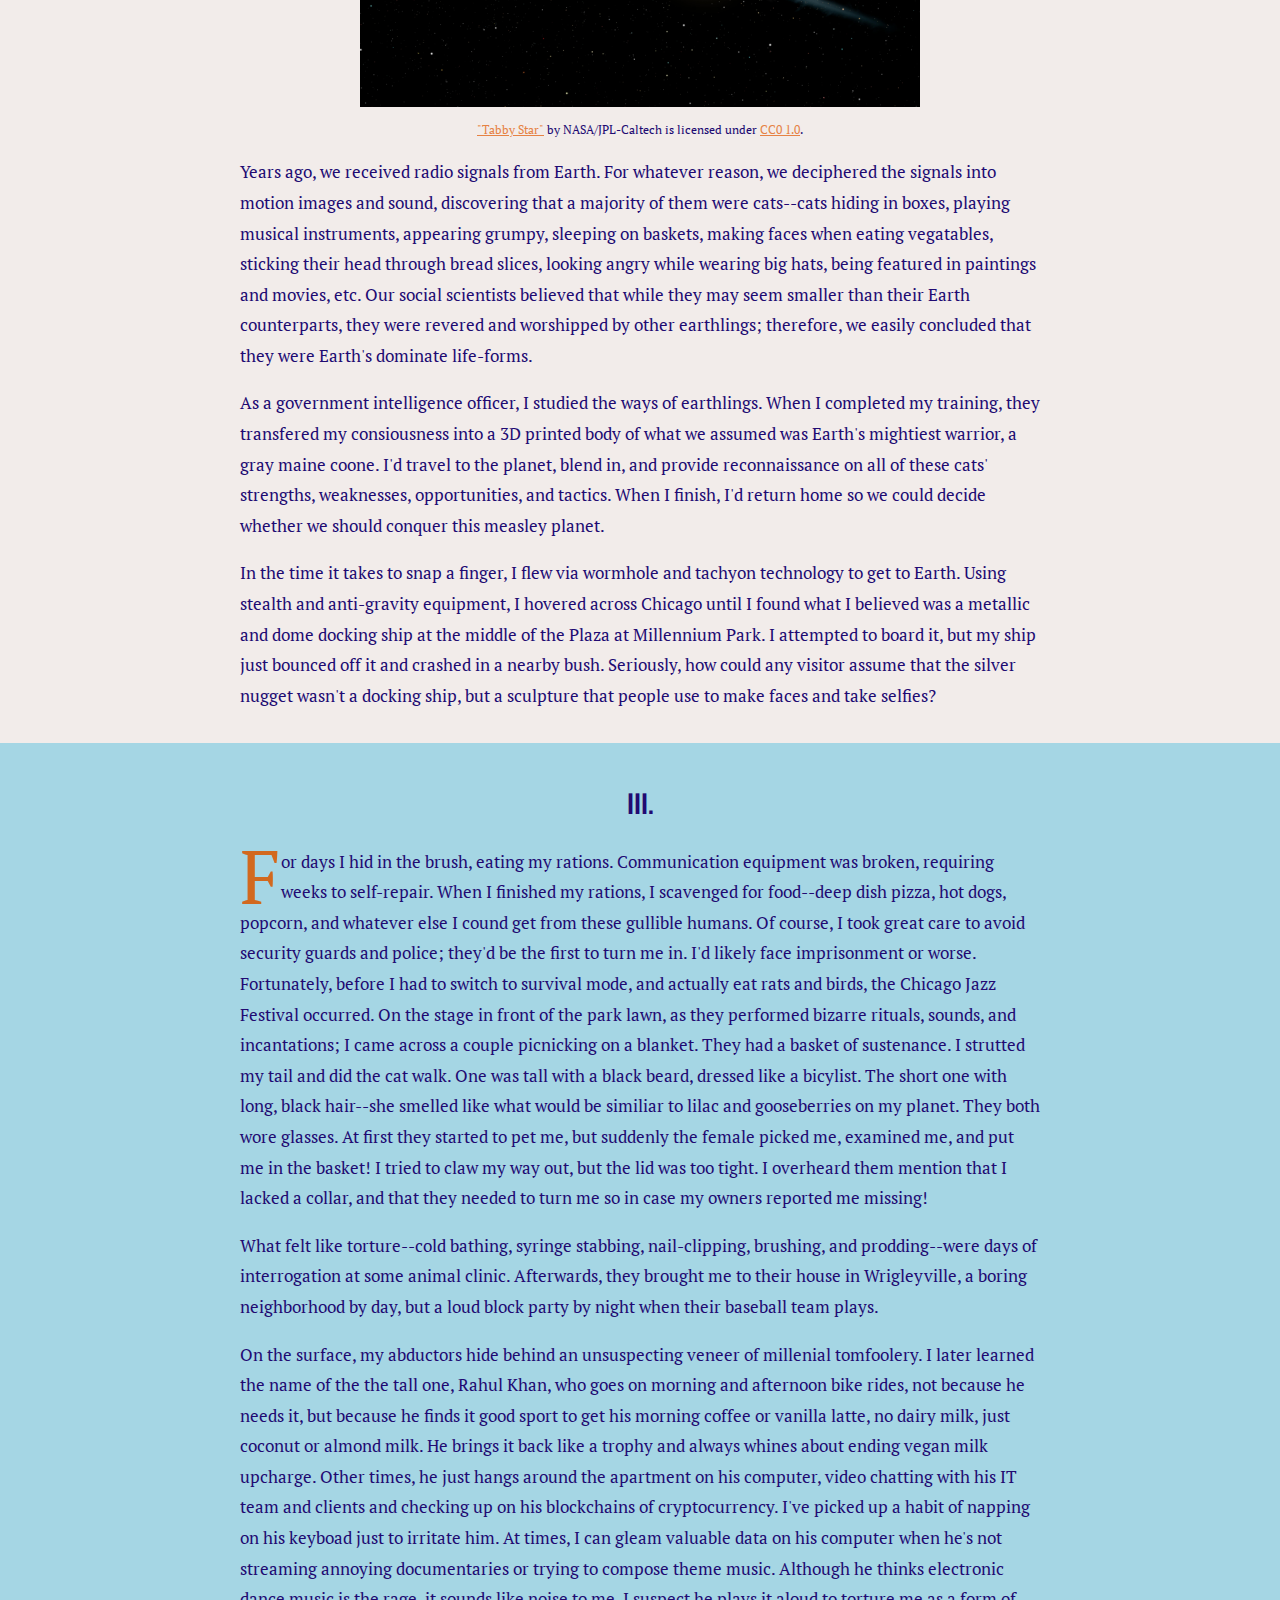
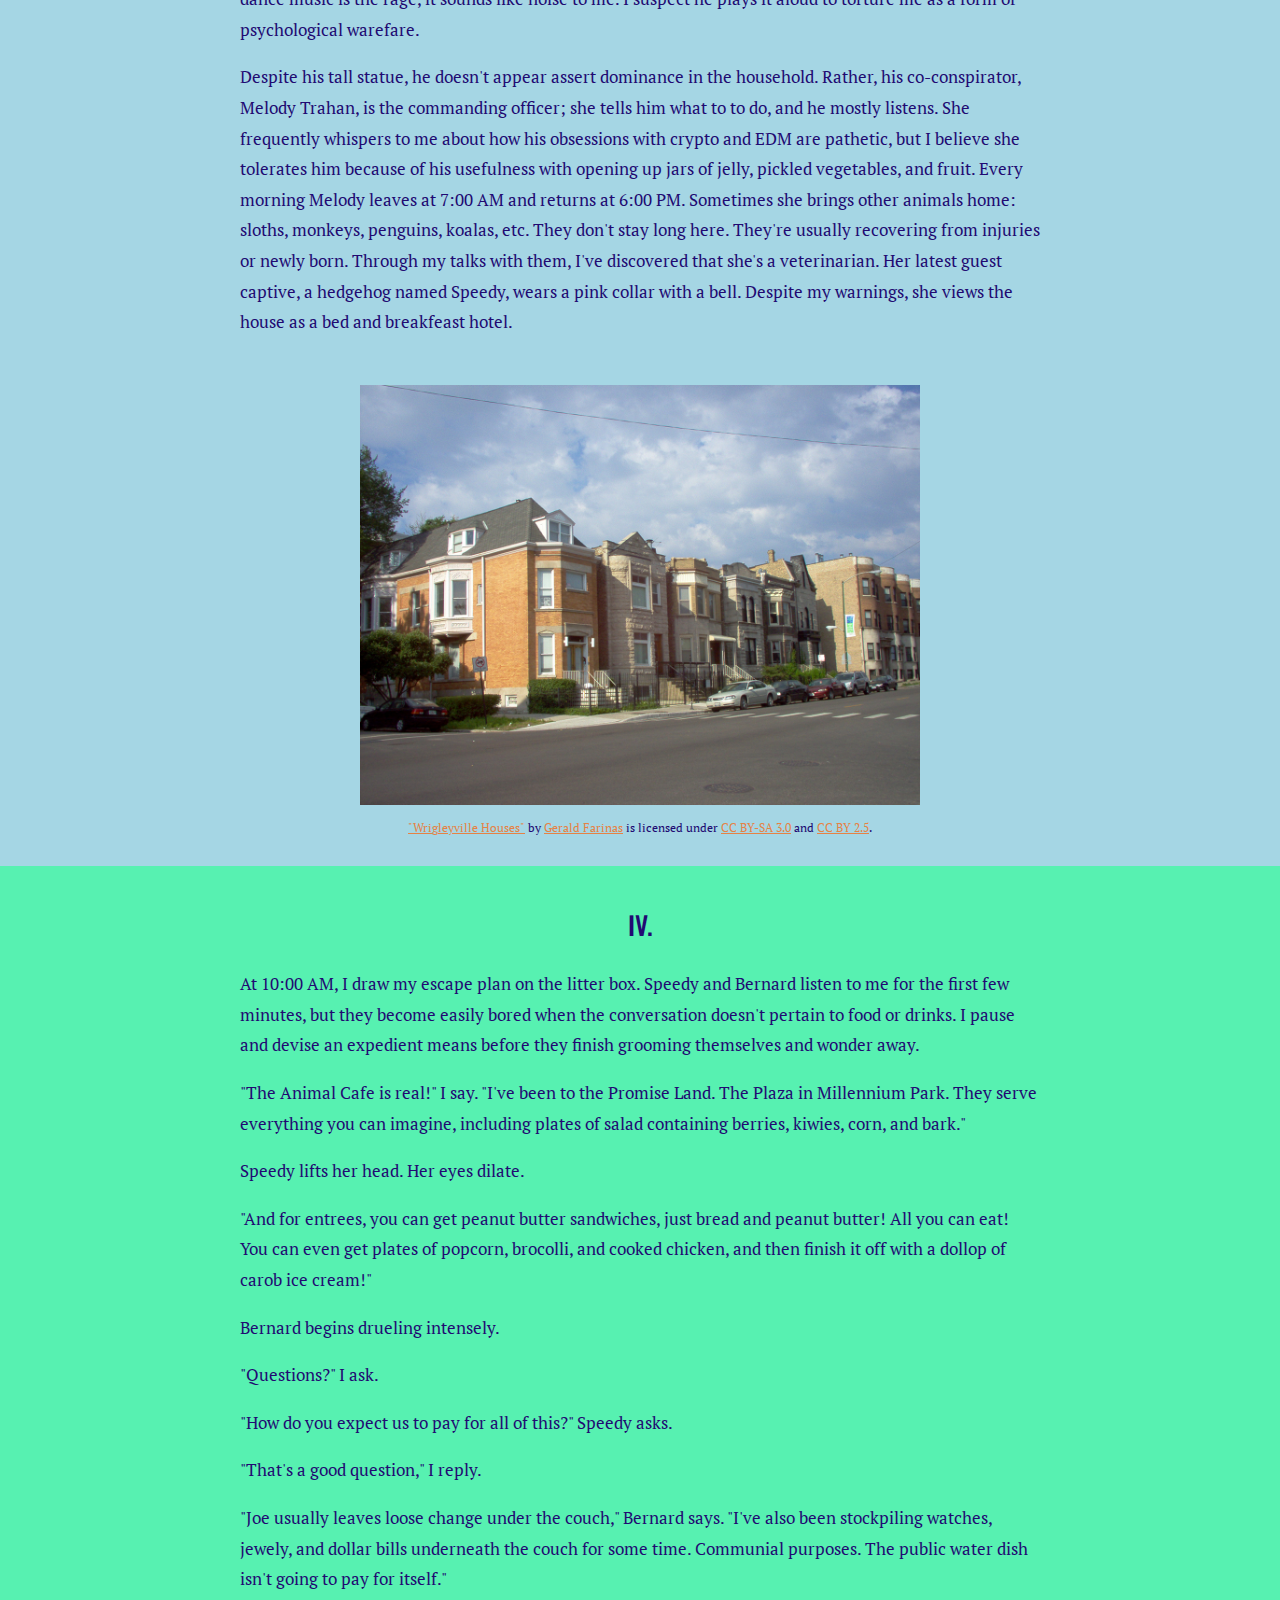
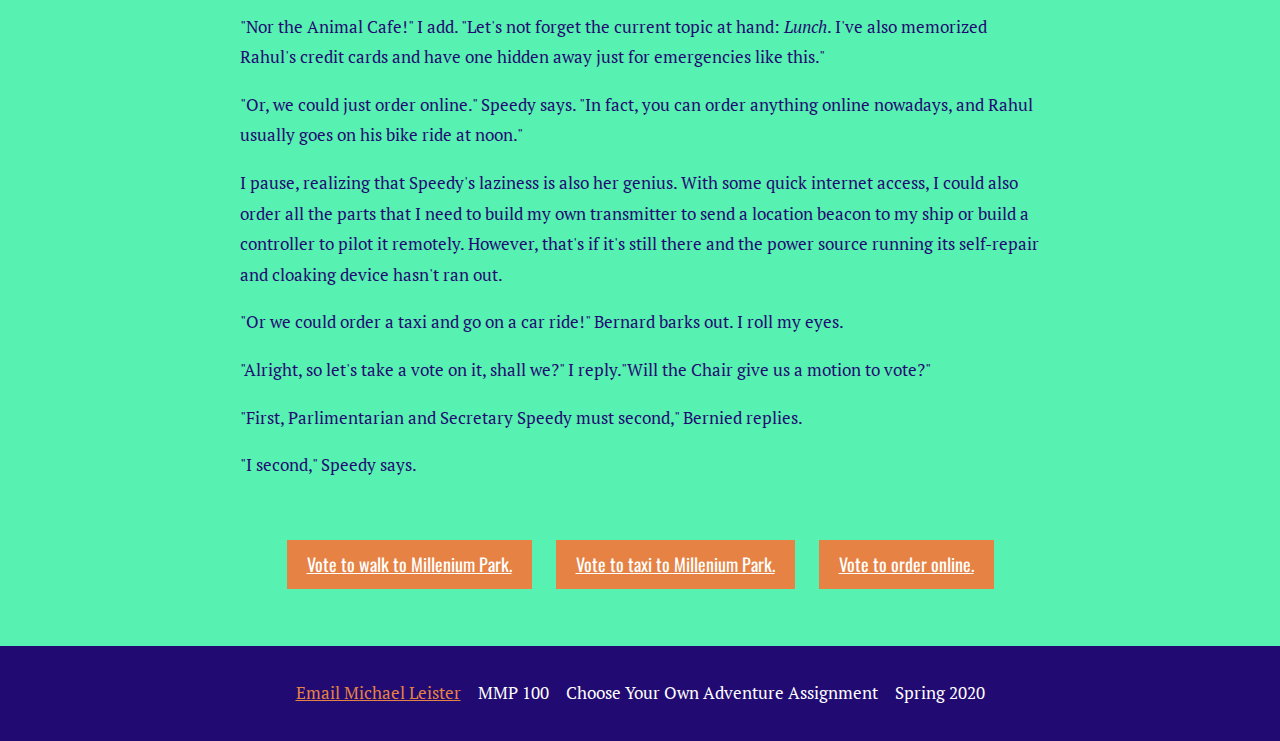
==== commit a4774c81: "drop caps" ====
--- a/index.html
+++ b/index.html
@@ -22,7 +22,7 @@
     <h2 align="center">Wrigleyville - Chicago, IL <br><br>I.</h2>
     
           
-    <p>I'm  sick, bitter, marooned, and recaptured. My last escape attempt was eight hours ago. I scratch my head and ponder about whether my kidney may be diseased. I refuse to talk with a doctor because I'm fearful of any primative medicine. They collared me with this obnoxious bell. It rings when I move. It contains a dangling talisman that reads, "Milo." It's 8:00 AM, one of our two captors have left, and my cellmate, Bernard, nudges me as I lay on the couch. He attempts to cajole me to go along with his revolultion for some animal welfare project. Last week, he wanted to find injured pigeons on park walks and take them to a doctor to rehabiliate. This week, he wants to build a public water dish for any two-winged or four-legged creature roaming  Wrigleyville. Like other Golden Retrievers, he's as dumb as a brick, and I call him an idealistic <em>fool</em>. He  barks back, claiming that he can bargain with our captors on equal footing and  build a Green New Doghouse for the animal community. I tell him the truth: Our captors, two overlords, see themselves as our superiors! They'll just mock him with their baby-talk, coddle him, give him a treat to shut him up, and say, "Good boy!"</p> <p>He wags his tail and goes to another room.</p>
+    <p><span class="firstcharacter">I</span> am sick, bitter, marooned, and recaptured. My last escape attempt was eight hours ago. I scratch my head and ponder about whether my kidney may be diseased. I refuse to talk with a doctor because I'm fearful of any primative medicine. They collared me with this obnoxious bell. It rings when I move. It contains a dangling talisman that reads, "Milo." It's 8:00 AM, one of our two captors have left, and my cellmate, Bernard, nudges me as I lay on the couch. He attempts to cajole me to go along with his revolultion for some animal welfare project. Last week, he wanted to find injured pigeons on park walks and take them to a doctor to rehabiliate. This week, he wants to build a public water dish for any two-winged or four-legged creature roaming  Wrigleyville. Like other Golden Retrievers, he's as dumb as a brick, and I call him an idealistic <em>fool</em>. He  barks back, claiming that he can bargain with our captors on equal footing and  build a Green New Doghouse for the animal community. I tell him the truth: Our captors, two overlords, see themselves as our superiors! They'll just mock him with their baby-talk, coddle him, give him a treat to shut him up, and say, "Good boy!"</p> <p>He wags his tail and goes to another room.</p>
         </div>
     </section >
     
@@ -54,7 +54,7 @@
         
     <!--https://en.wikipedia.org/wiki/Millennium_Park#/media/File:Pano-chicago.jpg-->
         
-    <p> For days I hid in the brush, eating my rations. Communication equipment was broken, requiring weeks to self-repair. When I finished my rations, I scavenged for food--deep dish pizza, hot dogs, popcorn, and whatever else I cound get from these gullible humans. Of course, I took great care to avoid security guards and police; they'd be the first to turn me in.  I'd likely face imprisonment or worse. Fortunately, before I had to switch to survival mode, and actually eat rats and birds, the Chicago Jazz Festival occurred. On the stage in front of the park lawn, as they performed bizarre rituals, sounds, and incantations; I came across a couple picnicking on a blanket. They had a basket of sustenance. I strutted my tail and did the cat walk. One was tall with a black beard, dressed like a bicylist. The short one with long, black hair--she smelled like what would be similiar to lilac and gooseberries on my planet. They both wore glasses. At first they started to pet me, but suddenly the female picked me, examined me, and put me in the basket!  I tried to claw my way out, but the lid was too tight. I overheard them mention that I lacked a collar, and that they needed to turn me so in case my owners reported me missing! </p>
+    <p><span class="firstcharacter">F</span>or days I hid in the brush, eating my rations. Communication equipment was broken, requiring weeks to self-repair. When I finished my rations, I scavenged for food--deep dish pizza, hot dogs, popcorn, and whatever else I cound get from these gullible humans. Of course, I took great care to avoid security guards and police; they'd be the first to turn me in.  I'd likely face imprisonment or worse. Fortunately, before I had to switch to survival mode, and actually eat rats and birds, the Chicago Jazz Festival occurred. On the stage in front of the park lawn, as they performed bizarre rituals, sounds, and incantations; I came across a couple picnicking on a blanket. They had a basket of sustenance. I strutted my tail and did the cat walk. One was tall with a black beard, dressed like a bicylist. The short one with long, black hair--she smelled like what would be similiar to lilac and gooseberries on my planet. They both wore glasses. At first they started to pet me, but suddenly the female picked me, examined me, and put me in the basket!  I tried to claw my way out, but the lid was too tight. I overheard them mention that I lacked a collar, and that they needed to turn me so in case my owners reported me missing! </p>
      <p> What felt like torture--cold bathing, syringe stabbing, nail-clipping, brushing, and prodding--were days of interrogation at some animal clinic. Afterwards, they brought me to their house in Wrigleyville, a boring neighborhood by day, but a loud block party by night when their baseball team plays.</p> 
             
     <p>On the surface, my abductors hide behind an unsuspecting veneer of millenial tomfoolery. I later learned the name of the the tall one, Rahul Khan, who goes on morning and afternoon bike rides, not because he needs it, but because he finds it good sport to get his morning coffee or vanilla latte, no dairy milk, just coconut or almond milk. He brings it back like a trophy and always whines about ending vegan milk upcharge. Other times, he just hangs around the apartment on his computer, video chatting with his IT team and clients and checking up on his blockchains of cryptocurrency. I've picked up a habit of napping on his keyboad just to irritate him. At times, I can gleam valuable data on his computer when he's not streaming annoying documentaries or trying to compose theme music. Although he thinks electronic dance music is the rage, it sounds like noise to me. I suspect he plays it aloud to torture me as a form of psychological warefare. </p>
@@ -70,7 +70,7 @@
     <section class="iv">
     <div class="content-wrap divider">
     <h2>IV.</h2>
-    <p>At 10:00 AM, I draw my escape plan on the litter box. Speedy and Bernard listen to me for the first few minutes, but they become easily bored when the conversation doesn't pertain to food or drinks. I pause and devise an expedient means before they finish grooming themselves and wonder away.</p> 
+        <p>At 10:00 AM, I draw my escape plan on the litter box. Speedy and Bernard listen to me for the first few minutes, but they become easily bored when the conversation doesn't pertain to food or drinks. I pause and devise an expedient means before they finish grooming themselves and wonder away.</p> 
     <p>"The Animal Cafe is real!" I say. "I've been to the Promise Land. The Plaza in Millennium Park. They serve everything you can imagine, including plates of  salad containing  berries, kiwies, corn, and bark."</p>
     <p> Speedy lifts her head. Her eyes dilate.</p>
     <p>"And for entrees, you can get peanut butter sandwiches, just bread and peanut butter! All you can eat! You can even get plates of popcorn, brocolli, and cooked chicken, and then finish it off with a dollop of carob ice cream!"</p>
--- a/css/styles.css
+++ b/css/styles.css
@@ -83,7 +83,28 @@
   padding: 15px 0;
 }
 
-/* Images 
+/* Drop caps 
+https://css-tricks.com/snippets/css/drop-caps/
+-----------------------*/
+
+.firstcharacter {
+    color: chocolate;
+    float: left;
+    font-family: 'PT Serif', serif;
+    font-size: 75px;
+    line-height: 50px;
+    padding-top: 4px;
+    padding-right 35px;
+    padding-left:0;
+    
+}
+
+
+
+
+
+/* Images https://css-tricks.com/snippets/css/drop-caps/
+
 https://www.tutorialrepublic.com/faq/how-to-auto-resize-an-image-to-fit-into-a-div-container-using-css.php
 -----------------------*/
 img{
